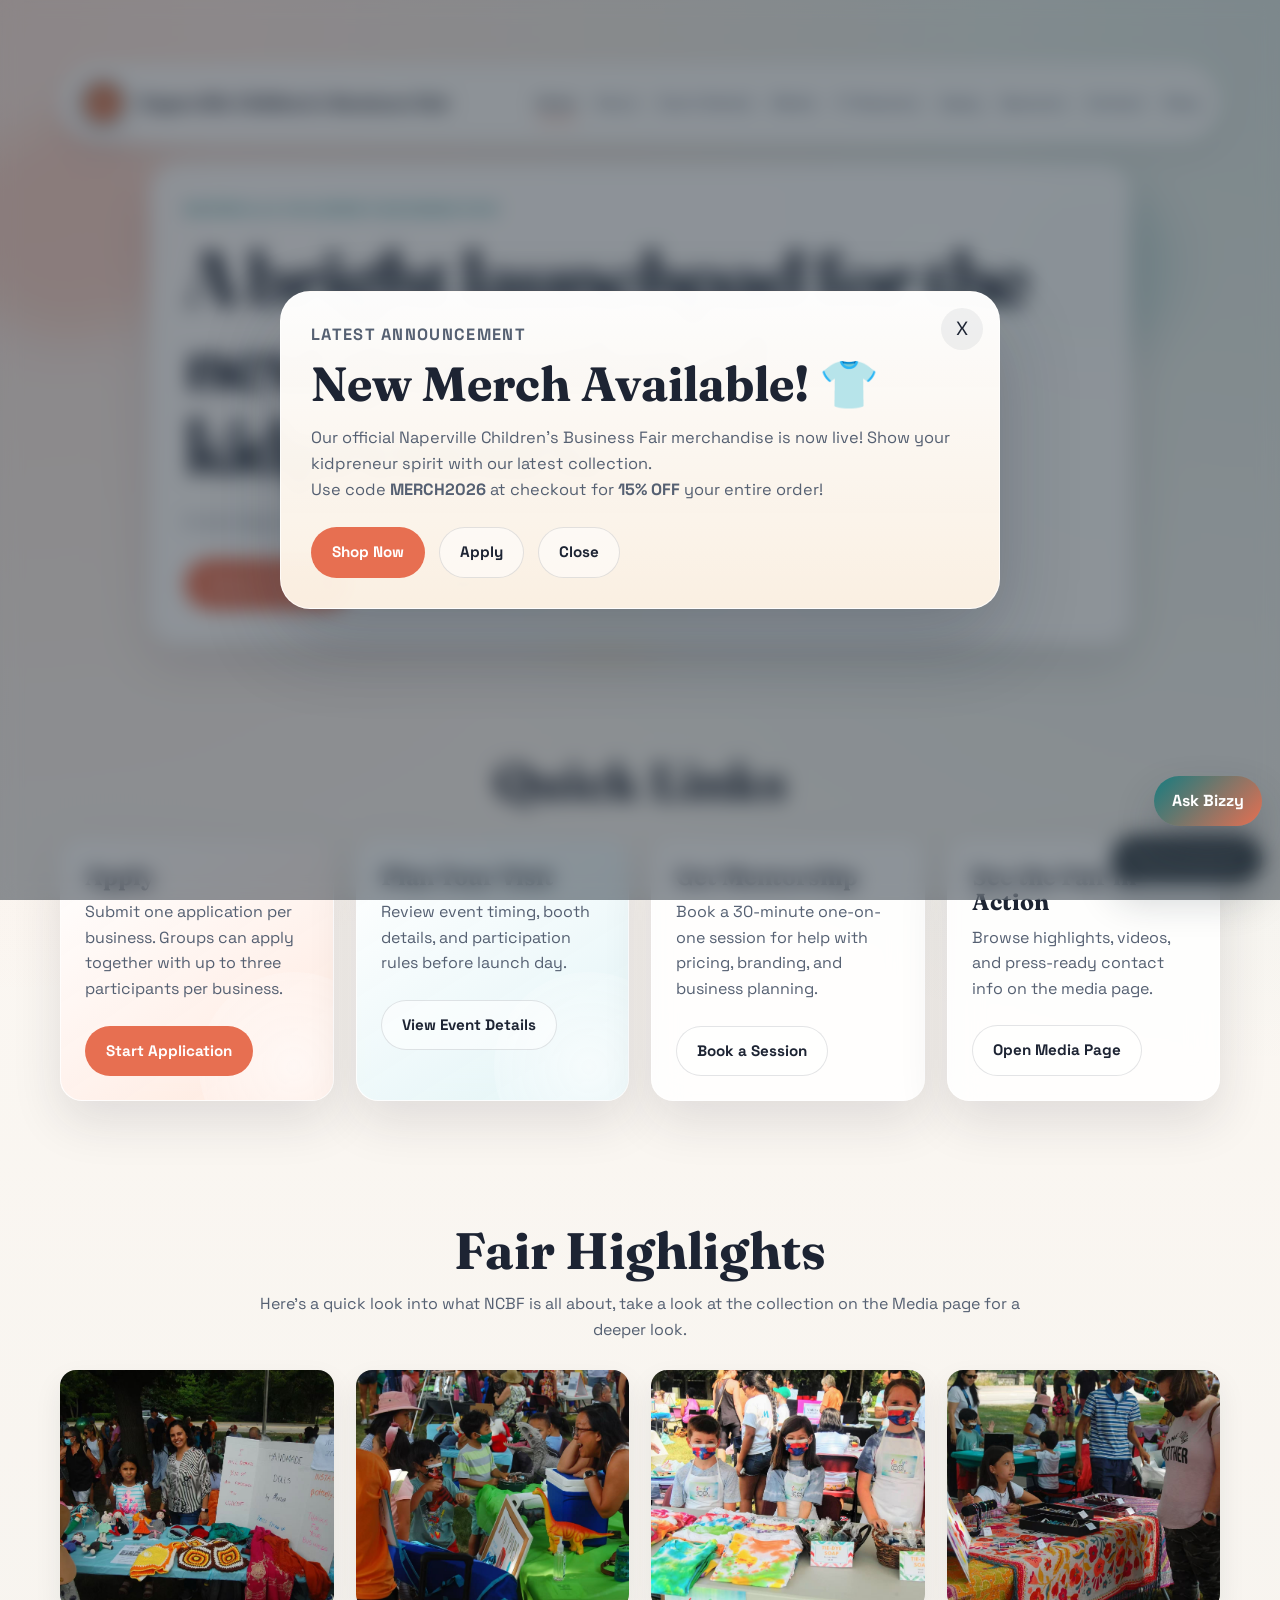
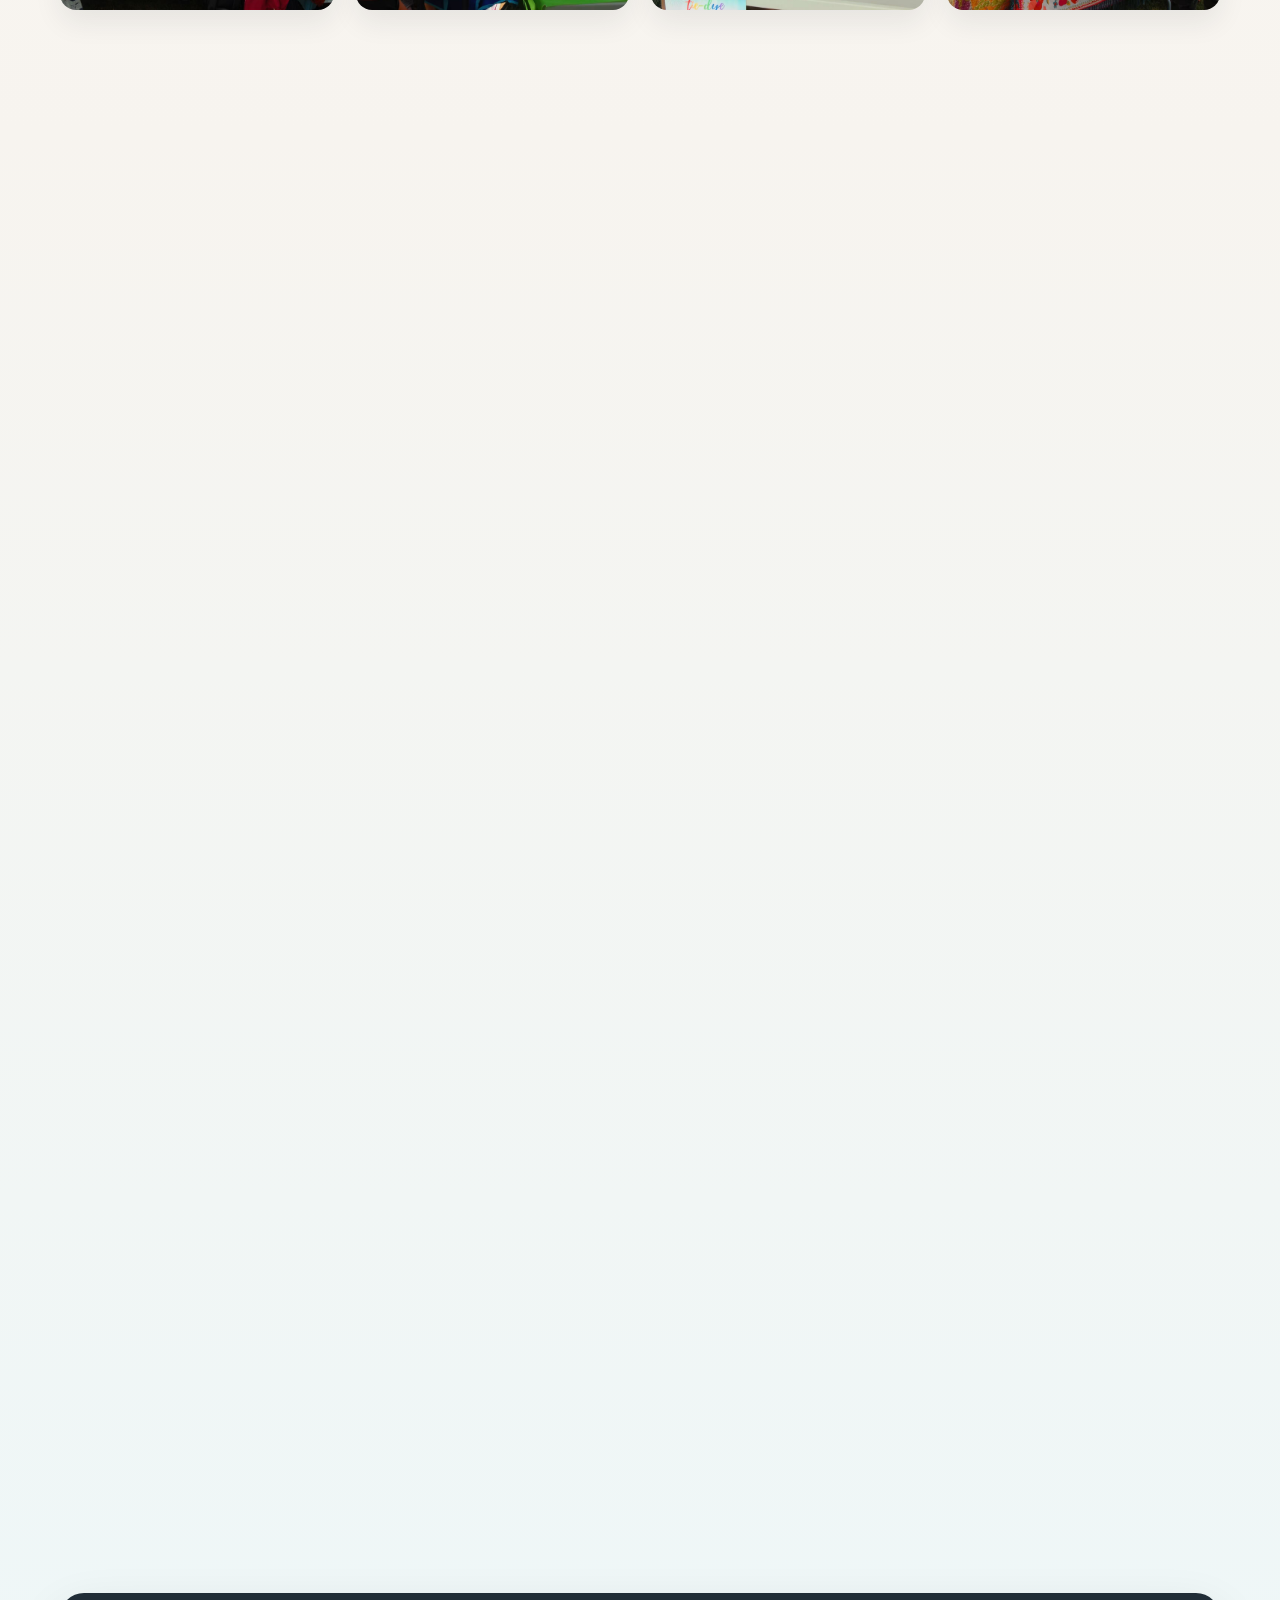
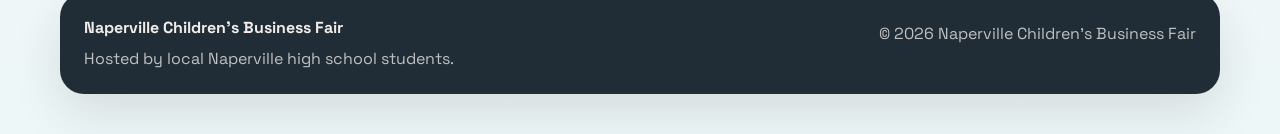
==== index.html @ 0915d7ea "Save uncommitted changes" ====
<!doctype html>
<html lang="en">
  <head>
    <meta charset="utf-8" />
    <meta name="viewport" content="width=device-width, initial-scale=1" />
    <title>Naperville Children's Business Fair</title>
    <meta
      name="description"
      content="Naperville Children's Business Fair helps young entrepreneurs launch original businesses, connect with mentors, and sell to the community."
    />
    <link rel="preconnect" href="https://fonts.googleapis.com" />
    <link rel="preconnect" href="https://fonts.gstatic.com" crossorigin />
    <link
      href="https://fonts.googleapis.com/css2?family=Fraunces:opsz,wght@9..144,600;9..144,700&family=Space+Grotesk:wght@400;500;600;700&display=swap"
      rel="stylesheet"
    />
    <link rel="stylesheet" href="styles.css?v=20260707-3" />
  </head>
  <body>
    <button class="announcement-fab" type="button" data-open-announcement>
      Announcements
    </button>

    <div class="announcement-modal is-hidden" data-announcement-modal>
      <div class="announcement-panel">
        <button class="modal-close" type="button" aria-label="Close announcement" data-close-announcement>
          X
        </button>
        <p class="announcement-kicker">Latest Announcement</p>
        <h2>New Merch Available! 👕</h2>
        <p>
          Our official Naperville Children's Business Fair merchandise is now live! Show your kidpreneur spirit with our latest collection.
        </p>
        <p>
          Use code <strong>MERCH2026</strong> at checkout for <strong>15% OFF</strong> your entire order!
        </p>

        <div class="announcement-actions">
          <a class="btn primary" href="https://shop.napervillecbf.com/collections/all" target="_blank" rel="noopener noreferrer">Shop Now</a>
          <a class="btn ghost" href="applications.html">Apply</a>
          <button class="btn ghost" type="button" data-close-announcement>Close</button>
        </div>
      </div>
    </div>

    <header class="hero" id="top">
      <div class="hero-orb hero-orb--one" aria-hidden="true"></div>
      <div class="hero-orb hero-orb--two" aria-hidden="true"></div>
      <div class="hero-orb hero-orb--three" aria-hidden="true"></div>

      <nav class="nav">
        <a class="logo" href="index.html" aria-label="Go to home page">
          <img src="assets/cbf-logo.png" alt="Naperville Children's Business Fair logo" />
          <span>Naperville Children's Business Fair</span>
        </a>
        <div class="nav-links">
          <a href="index.html" class="active">Home</a>
          <a href="about.html">About</a>
          <a href="event.html">Event Details</a>
          <a href="media.html">Media</a>
          <a href="sessions.html">1:1 Sessions</a>
          <a href="applications.html">Apply</a>
          <a href="sponsors.html">Sponsors</a>
          <a href="contact.html">Contact</a>
          <a href="https://shop.napervillecbf.com/collections/all" target="_blank" rel="noopener noreferrer">Shop</a>
        </div>
      </nav>

      <div class="hero-grid hero-grid--single">
        <div class="hero-copy hero-copy--launch reveal">
          <p class="eyebrow">Naperville Children's Business Fair</p>
          <h1>A bright launchpad for the next generation of kidpreneurs.</h1>
          <p class="lead">
            A one-day market where children ages 5 to 14 build and sell their
            own original businesses.
          </p>
          <div class="cta-row">
            <a class="btn primary" href="applications.html">Apply to the Fair</a>
            <a class="btn ghost" href="#mailing-list">Join the Mailing List</a>
            <a class="btn ghost" href="sessions.html">Book 1:1 Support</a>
          </div>
        </div>

      </div>
    </header>

    <main>
      <section class="section">
        <div class="section-header reveal">
          <h2>Quick Links</h2>
        </div>
        <div class="details-grid">
          <div class="details-card gradient-card gradient-card--warm reveal">
            <h3>Apply</h3>
            <p>
              Submit one application per business. Groups can apply together
              with up to three participants per business.
            </p>
            <div class="cta-row">
              <a class="btn primary" href="applications.html">Start Application</a>
            </div>
          </div>
          <div class="details-card gradient-card gradient-card--cool reveal">
            <h3>Plan Your Visit</h3>
            <p>
              Review event timing, booth details, and participation rules before
              launch day.
            </p>
            <div class="cta-row">
              <a class="btn ghost" href="event.html">View Event Details</a>
            </div>
          </div>
          <div class="details-card reveal">
            <h3>Get Mentorship</h3>
            <p>
              Book a 30-minute one-on-one session for help with pricing,
              branding, and business planning.
            </p>
            <div class="cta-row">
              <a class="btn ghost" href="sessions.html">Book a Session</a>
            </div>
          </div>
          <div class="details-card reveal">
            <h3>See the Fair in Action</h3>
            <p>
              Browse highlights, videos, and press-ready contact info on the
              media page.
            </p>
            <div class="cta-row">
              <a class="btn ghost" href="media.html">Open Media Page</a>
            </div>
          </div>
        </div>
      </section>

      <section class="section photos">
        <div class="section-header reveal">
          <h2>Fair Highlights</h2>
          <p>
            Here's a quick look into what NCBF is all about, take 
            a look at the collection on the Media page for a deeper look.
          </p>
        </div>
        <div class="photo-grid">
          <img
            class="reveal"
            src="assets/cbf old/00debcb83e10bfd27d9169e59e105cc6.JPG"
            alt="Young entrepreneurs presenting their businesses at a previous Naperville fair"
          />
          <img
            class="reveal"
            src="assets/cbf old/592543899123fb5821ab781129827c72.JPG"
            alt="Community partners supporting the Naperville Children's Business Fair"
          />
          <img
            class="reveal"
            src="assets/cbf old/6ced1bd07eebd510e497b42f79b19a4b.JPG"
            alt="Kidpreneurs sharing products with fair visitors"
          />
          <img
            class="reveal"
            src="assets/cbf old/1191600ba48effa74672825a049d6c10.JPG"
            alt="Families and students enjoying the fair together"
          />
        </div>
      </section>

      <section class="section">
        <div class="section-header reveal">
          <h2>2026 Sponsors</h2>
          <p>This year’s fair is supported by incredible local businesses,
            organizations.</p>
        </div>

        <div class="sponsor-logo-wall reveal">
          <p class="sponsor-ribbon-label">Community Sponsors</p>
          <div class="sponsor-marquee">
            <div class="sponsor-marquee-track">
              <div class="sponsor-logo-card"><img src="assets/2026 sponsors/andyscustard.jpeg" alt="Andy's Frozen Custard logo" loading="lazy" /></div>
              <div class="sponsor-logo-card"><img src="assets/2026 sponsors/bestdefenseconcepts.png" alt="Best Defense Concepts logo" loading="lazy" /></div>
              <div class="sponsor-logo-card"><img src="assets/2026 sponsors/conciergelaw.png" alt="Concierge Law logo" loading="lazy" /></div>
              <div class="sponsor-logo-card"><img src="assets/2026 sponsors/gradepower.jpeg" alt="Grade Power logo" loading="lazy" /></div>
              <div class="sponsor-logo-card"><img src="assets/2026 sponsors/kendrascott.png" alt="Kendra Scott logo" loading="lazy" /></div>
              <div class="sponsor-logo-card"><img src="assets/2026 sponsors/ndp.jpeg" alt="Notre Dame Parish logo" loading="lazy" /></div>
              <div class="sponsor-logo-card"><img src="assets/2026 sponsors/raising cane's.png" alt="Raising Cane's logo" loading="lazy" /></div>
              <div class="sponsor-logo-card"><img src="assets/2026 sponsors/andyscustard.jpeg" alt="Andy's Frozen Custard logo" loading="lazy" /></div>
              <div class="sponsor-logo-card"><img src="assets/2026 sponsors/bestdefenseconcepts.png" alt="Best Defense Concepts logo" loading="lazy" /></div>
              <div class="sponsor-logo-card"><img src="assets/2026 sponsors/conciergelaw.png" alt="Concierge Law logo" loading="lazy" /></div>
              <div class="sponsor-logo-card"><img src="assets/2026 sponsors/gradepower.jpeg" alt="Grade Power logo" loading="lazy" /></div>
              <div class="sponsor-logo-card"><img src="assets/2026 sponsors/kendrascott.png" alt="Kendra Scott logo" loading="lazy" /></div>
              <div class="sponsor-logo-card"><img src="assets/2026 sponsors/ndp.jpeg" alt="Notre Dame Parish logo" loading="lazy" /></div>
              <div class="sponsor-logo-card"><img src="assets/2026 sponsors/raising cane's.png" alt="Raising Cane's logo" loading="lazy" /></div>
            </div>
          </div>
        </div>

        <div class="presenting-sponsors reveal">
          <p class="presenting-title">Presenting Sponsors</p>
          <div class="presenting-grid">
            <div class="presenting-card presenting-card--neighbrhub">
              <img class="presenting-logo-neighbrhub" src="assets/2026 sponsors/neighbrhub.png" alt="Neighbrhub logo" loading="lazy" />
            </div>
            <div class="presenting-card presenting-card--north-central">
              <img src="assets/2026 sponsors/North-Central-College-Logo.png" alt="North Central College logo" loading="lazy" />
            </div>
          </div>
        </div>
      </section>

      <section class="section" id="mailing-list">
        <div class="section-header reveal">
          <h2>Join the Mailing List</h2>
          <p>
            Fill out this form to receive updates from our committee about
            applications, fair-day reminders, and important announcements.
          </p>
        </div>
        <div class="contact-grid">
          <div class="contact-card gradient-card gradient-card--cool reveal">
            <h3>Stay in the Loop</h3>
            <p>
              Get application reminders, fair announcements, and major date
              updates by email.
            </p>
            <div class="listmonk-newsletter-form">
              <form
  class="mailing-list-form"
  method="post"
  action="https://admissions-gary-generic-operator.trycloudflare.com/subscription/form"
>
  <input type="hidden" name="l" value="61b3783c-3126-4faa-8a8c-0448ac3b4bc2" />
  <input type="hidden" name="nonce" />
  <input type="hidden" name="redirect" value="https://napervillecbf.com/" />
                <div class="form-group">
                  <label for="home-mailing-email">Email Address</label>
                  <input id="home-mailing-email" type="email" name="email" required placeholder="name@example.com" />
                </div>
                <div class="form-group">
                  <label for="home-mailing-name">Name (Optional)</label>
                  <input id="home-mailing-name" type="text" name="name" placeholder="Your Name" />
                </div>
                <button class="btn primary" type="submit">Subscribe</button>
                <small>
                  After signup, our team will keep you posted with important fair
                  updates and reminders.
                </small>
              </form>
            </div>
          </div>
          <div class="contact-card reveal">
            <h3>Prefer to Email Us Directly?</h3>
            <p>
              You can still contact the team directly if you want to ask a
              question before joining.
            </p>
            <div class="cta-row">
              <a class="btn ghost" href="mailto:napervillebusinessfair@gmail.com">Email the Committee</a>
              <a class="btn ghost" href="contact.html">Open Contact Page</a>
            </div>
          </div>
        </div>
      </section>
    </main>

    <footer class="footer">
      <div>
        <strong>Naperville Children's Business Fair</strong>
        <p>Hosted by local Naperville high school students.</p>
      </div>
      <div>
        <p>© 2026 Naperville Children's Business Fair</p>
      </div>
    </footer>

    <script src="gemini-config.js"></script>
    <script src="site.js"></script>
  </body>
</html>
---- styles.css ----
:root {
  --bg: #f7f4ef;
  --bg-soft: #fffdf9;
  --surface: rgba(255, 255, 255, 0.84);
  --surface-strong: #ffffff;
  --surface-tint: #fff4e6;
  --text: #1d2433;
  --text-soft: #556072;
  --line: rgba(29, 36, 51, 0.1);
  --accent: #e76f51;
  --accent-deep: #d85a3a;
  --accent-soft: #fff0ea;
  --teal: #167c80;
  --sky: #dff2f5;
  --shadow: 0 20px 50px rgba(29, 36, 51, 0.12);
  --shadow-soft: 0 12px 28px rgba(29, 36, 51, 0.08);
  --radius-lg: 28px;
  --radius-md: 22px;
  --radius-sm: 16px;
  --max-width: 1160px;
}

* {
  box-sizing: border-box;
}

html {
  scroll-behavior: smooth;
  scroll-padding-top: 110px;
}

body {
  margin: 0;
  min-width: 320px;
  font-family: "Space Grotesk", sans-serif;
  color: var(--text);
  line-height: 1.6;
  background:
    radial-gradient(circle at top left, rgba(231, 111, 81, 0.16), transparent 28%),
    radial-gradient(circle at top right, rgba(22, 124, 128, 0.14), transparent 30%),
    linear-gradient(180deg, #fffaf5 0%, #f7f4ef 52%, #eef7f8 100%);
  overflow-x: hidden;
}

main {
  padding-top: 18px;
}

img {
  max-width: 100%;
  display: block;
}

a {
  color: inherit;
  text-decoration: none;
}

button,
input,
textarea {
  font: inherit;
}

h1,
h2,
h3 {
  margin: 0;
  font-family: "Fraunces", serif;
  line-height: 1.1;
  color: var(--text);
}

p {
  margin: 0;
}

ul {
  margin: 0;
  padding: 0;
}

.announcement-bar {
  position: sticky;
  top: 0;
  z-index: 60;
  padding: 12px 20px;
  background: rgba(20, 33, 44, 0.92);
  color: #fefaf5;
  border-bottom: 1px solid rgba(255, 255, 255, 0.08);
  backdrop-filter: blur(12px);
}

.announcement-inner {
  max-width: var(--max-width);
  margin: 0 auto;
  display: flex;
  align-items: center;
  gap: 16px;
  flex-wrap: wrap;
}

.announcement-label {
  display: inline-flex;
  align-items: center;
  gap: 8px;
  padding: 7px 12px;
  border-radius: 999px;
  background: rgba(231, 111, 81, 0.18);
  color: #ffd7cb;
  font-size: 0.78rem;
  font-weight: 700;
  letter-spacing: 0.08em;
  text-transform: uppercase;
}

.announcement-dropdown {
  flex: 1 1 500px;
  position: static;
  opacity: 1;
  visibility: visible;
  transform: none;
  max-height: none;
  overflow: visible;
  padding: 0;
  background: transparent;
  border: 0;
  box-shadow: none;
}

.announcement-dropdown ul,
.announcement-inner ul {
  display: flex;
  gap: 14px;
  flex-wrap: wrap;
  list-style: none;
}

.announcement-dropdown li,
.announcement-inner li {
  padding: 0;
  border: 0;
  display: inline-flex;
  align-items: center;
  gap: 8px;
  color: rgba(255, 250, 245, 0.92);
  font-size: 0.95rem;
}

.announcement-dropdown li::before,
.announcement-inner li::before {
  content: "";
  width: 7px;
  height: 7px;
  border-radius: 50%;
  background: #ffd166;
  flex: 0 0 auto;
}

.announcement-modal {
  position: fixed;
  inset: 0;
  z-index: 120;
  display: flex;
  align-items: center;
  justify-content: center;
  padding: 24px;
  background: rgba(20, 33, 44, 0.48);
  backdrop-filter: blur(10px);
}

.announcement-modal.is-hidden {
  display: none;
}

.announcement-panel {
  width: min(720px, 100%);
  position: relative;
  padding: 30px;
  border-radius: 30px;
  background: linear-gradient(180deg, rgba(255, 255, 255, 0.98), rgba(255, 244, 230, 0.96));
  box-shadow: 0 30px 80px rgba(20, 33, 44, 0.24);
  border: 1px solid rgba(255, 255, 255, 0.7);
}

.announcement-fab {
  position: fixed;
  bottom: 18px;
  right: 18px;
  z-index: 110;
  min-height: 46px;
  padding: 11px 16px;
  border: 0;
  border-radius: 999px;
  background: rgba(20, 33, 44, 0.88);
  color: #fffaf5;
  box-shadow: 0 18px 38px rgba(20, 33, 44, 0.2);
  cursor: pointer;
  font-size: 0.92rem;
  font-weight: 700;
}

.bizzy-widget {
  position: fixed;
  right: 18px;
  bottom: 18px;
  z-index: 135;
  pointer-events: none;
}

body.has-announcement-fab .bizzy-widget {
  bottom: 74px;
}

.bizzy-widget > * {
  pointer-events: auto;
}

.bizzy-toggle {
  min-height: 48px;
  padding: 12px 18px;
  border: 0;
  border-radius: 999px;
  background: linear-gradient(135deg, #167c80, #e76f51);
  color: #fff;
  box-shadow: 0 20px 40px rgba(29, 36, 51, 0.24);
  cursor: pointer;
  font-weight: 700;
}

.bizzy-panel {
  position: absolute;
  right: 0;
  bottom: 62px;
  width: min(390px, calc(100vw - 24px));
  max-height: min(74vh, 620px);
  display: none;
  grid-template-rows: auto 1fr auto auto;
  border-radius: 20px;
  overflow: hidden;
  background: rgba(255, 255, 255, 0.98);
  border: 1px solid rgba(29, 36, 51, 0.12);
  box-shadow: 0 28px 64px rgba(29, 36, 51, 0.24);
}

.bizzy-panel.is-open {
  display: grid;
}

.bizzy-header {
  padding: 14px 16px;
  display: flex;
  align-items: flex-start;
  justify-content: space-between;
  gap: 10px;
  background: linear-gradient(135deg, rgba(22, 124, 128, 0.12), rgba(231, 111, 81, 0.12));
  border-bottom: 1px solid rgba(29, 36, 51, 0.08);
}

.bizzy-header strong {
  display: block;
  font-size: 1.05rem;
}

.bizzy-header p {
  margin-top: 2px;
  color: var(--text-soft);
  font-size: 0.82rem;
}

.bizzy-close {
  border: 0;
  background: rgba(29, 36, 51, 0.08);
  color: var(--text);
  padding: 7px 10px;
  border-radius: 10px;
  cursor: pointer;
  font-size: 0.84rem;
  font-weight: 600;
}

.bizzy-messages {
  padding: 12px;
  overflow-y: auto;
  display: grid;
  gap: 10px;
  background: linear-gradient(180deg, rgba(255, 255, 255, 0.95), rgba(248, 250, 252, 0.98));
}

.bizzy-message {
  max-width: 86%;
  padding: 10px 12px;
  border-radius: 14px;
  font-size: 0.92rem;
  line-height: 1.45;
  white-space: pre-wrap;
}

.bizzy-message.is-bot {
  justify-self: start;
  background: #fff;
  border: 1px solid rgba(29, 36, 51, 0.1);
  color: var(--text);
}

.bizzy-message.is-user {
  justify-self: end;
  background: linear-gradient(135deg, #167c80, #14676b);
  color: #fff;
}

.bizzy-form {
  display: grid;
  grid-template-columns: 1fr auto;
  gap: 8px;
  padding: 10px 12px 0;
  border-top: 1px solid rgba(29, 36, 51, 0.08);
  background: #fff;
}

.bizzy-form input {
  width: 100%;
  border: 1px solid rgba(29, 36, 51, 0.14);
  border-radius: 12px;
  padding: 10px 12px;
}

.bizzy-hint {
  margin: 0;
  padding: 8px 12px 12px;
  font-size: 0.78rem;
  color: var(--text-soft);
  background: #fff;
}

.bizzy-hint code {
  background: rgba(29, 36, 51, 0.08);
  border-radius: 6px;
  padding: 2px 6px;
}

.announcement-kicker {
  margin-bottom: 10px;
  color: var(--accent);
  font-size: 0.82rem;
  font-weight: 700;
  letter-spacing: 0.08em;
  text-transform: uppercase;
}

.announcement-panel h2 {
  margin-bottom: 14px;
  font-size: clamp(2rem, 4vw, 3rem);
}

.announcement-panel p {
  color: var(--text-soft);
  font-size: 1.02rem;
}

.announcement-panel ul {
  margin: 20px 0 24px;
  display: grid;
  gap: 10px;
  list-style: none;
}

.announcement-panel li {
  padding: 14px 16px;
  border-radius: 16px;
  background: rgba(255, 255, 255, 0.72);
  border: 1px solid rgba(29, 36, 51, 0.08);
}

.announcement-actions {
  display: flex;
  gap: 14px;
  flex-wrap: wrap;
}

.modal-close {
  position: absolute;
  top: 16px;
  right: 16px;
  width: 42px;
  height: 42px;
  border: 0;
  border-radius: 50%;
  background: rgba(29, 36, 51, 0.06);
  color: var(--text);
  font-size: 1.2rem;
  cursor: pointer;
}

.nav {
  position: sticky;
  top: 64px;
  z-index: 50;
  max-width: var(--max-width);
  margin: 22px auto 0;
  padding: 14px 18px;
  display: flex;
  align-items: center;
  justify-content: space-between;
  gap: 20px;
  border-radius: 999px;
  background: rgba(255, 255, 255, 0.78);
  border: 1px solid rgba(255, 255, 255, 0.9);
  box-shadow: var(--shadow-soft);
  backdrop-filter: blur(16px);
}

.logo {
  display: flex;
  align-items: center;
  gap: 12px;
  min-width: 0;
  font-family: "Fraunces", serif;
  font-size: clamp(1rem, 1.4vw, 1.22rem);
  font-weight: 700;
}

.logo img {
  width: 48px;
  height: 48px;
  object-fit: contain;
  border-radius: 50%;
  background: #fff;
  box-shadow: 0 10px 24px rgba(29, 36, 51, 0.12);
}

.nav-links {
  display: flex;
  align-items: center;
  gap: 18px;
  flex-wrap: wrap;
  justify-content: flex-end;
  font-size: 0.95rem;
  color: var(--text-soft);
}

.nav-links a {
  position: relative;
  font-weight: 500;
}

.nav-links a::after {
  content: "";
  position: absolute;
  left: 0;
  bottom: -6px;
  width: 100%;
  height: 2px;
  border-radius: 999px;
  background: var(--accent);
  transform: scaleX(0);
  transform-origin: right;
  transition: transform 0.24s ease;
}

.nav-links a:hover,
.nav-links a.active {
  color: var(--text);
}

.nav-links a:hover::after,
.nav-links a.active::after {
  transform: scaleX(1);
  transform-origin: left;
}

.nav-toggle {
  display: none;
  border: 1px solid rgba(29, 36, 51, 0.14);
  background: rgba(255, 255, 255, 0.92);
  color: var(--text);
  border-radius: 999px;
  padding: 8px 14px;
  font-size: 0.9rem;
  font-weight: 700;
  cursor: pointer;
}

.nav-backdrop {
  position: fixed;
  inset: 0;
  z-index: 80;
  border: 0;
  padding: 0;
  opacity: 0;
  pointer-events: none;
  background: rgba(20, 33, 44, 0.5);
  backdrop-filter: blur(2px);
  transition: opacity 0.24s ease;
}

.nav-backdrop.is-visible {
  opacity: 1;
  pointer-events: auto;
}

.hero {
  position: relative;
  padding: 36px 20px 48px;
}

.hero-grid {
  max-width: var(--max-width);
  margin: 28px auto 0;
  display: grid;
  grid-template-columns: minmax(0, 1.2fr) minmax(300px, 0.8fr);
  gap: 28px;
  align-items: stretch;
  position: relative;
  z-index: 2;
}

.hero-grid--single {
  max-width: min(980px, var(--max-width));
  grid-template-columns: 1fr;
}

.hero-copy,
.hero-card {
  padding: 34px;
  border-radius: var(--radius-lg);
  background: var(--surface);
  border: 1px solid rgba(255, 255, 255, 0.8);
  box-shadow: var(--shadow);
  backdrop-filter: blur(18px);
}

.hero-copy--launch.reveal--visible {
  animation: heroLaunch 1.05s cubic-bezier(0.18, 0.9, 0.22, 1) both;
}

.eyebrow {
  margin-bottom: 16px;
  color: var(--teal);
  font-size: 0.84rem;
  font-weight: 700;
  letter-spacing: 0.14em;
  text-transform: uppercase;
}

.hero h1 {
  font-size: clamp(2.8rem, 6vw, 5.1rem);
  letter-spacing: -0.03em;
}

.lead {
  margin-top: 18px;
  color: var(--text-soft);
  font-size: 1.06rem;
}

.cta-row,
.hero-buttons,
.announcement-actions {
  margin-top: 24px;
  display: flex;
  gap: 14px;
  flex-wrap: wrap;
}

.hero-card h2 {
  font-size: clamp(1.5rem, 2vw, 2rem);
}

.hero-card__content {
  display: flex;
  flex-direction: column;
  justify-content: center;
}

.hero-card--stacked {
  display: grid;
  gap: 18px;
}

.hero-card__image {
  min-height: 0;
  display: flex;
  align-items: center;
  justify-content: center;
  padding: 16px;
  overflow: hidden;
  border-radius: 22px;
  aspect-ratio: 16 / 10;
  background: rgba(255, 255, 255, 0.92);
}

.hero-card__image--wide {
  aspect-ratio: auto;
  min-height: 220px;
}

.hero-card__image img {
  width: 100%;
  height: 100%;
  min-height: 100%;
  object-fit: cover;
}

.hero-card__image .hero-home-image {
  width: min(93%, 460px);
  height: auto;
  min-height: auto;
  max-height: 390px;
  margin: 0 auto;
  border-radius: 18px;
  object-fit: contain;
  object-position: center center;
}

.hero-card ul,
.details-card ul,
.booking-card ul,
.session-list {
  margin-top: 18px;
  list-style: none;
  display: grid;
  gap: 10px;
}

.hero-card li,
.booking-card li,
.session-list li {
  display: flex;
  gap: 10px;
  align-items: flex-start;
  color: var(--text-soft);
}

.hero-card li::before,
.booking-card li::before,
.session-list li::before {
  content: "";
  width: 8px;
  height: 8px;
  margin-top: 9px;
  border-radius: 50%;
  background: var(--accent);
  flex: 0 0 auto;
}

.why-sponsor-list {
  margin-top: 16px;
  display: grid;
  gap: 12px;
}

.why-sponsor-list li {
  color: var(--text-soft);
}

.hero-note,
.booking-note,
.workshop-note {
  margin-top: 18px;
  padding: 14px 16px;
  border-radius: 16px;
  background: var(--sky);
  color: #174a4f;
}

.workshop-note {
  max-width: 470px;
  margin-left: auto;
  margin-right: auto;
  padding: 10px 14px;
  text-align: center;
  font-size: 0.92rem;
}

.btn {
  display: inline-flex;
  align-items: center;
  justify-content: center;
  min-height: 48px;
  padding: 12px 20px;
  border: 1px solid transparent;
  border-radius: 999px;
  cursor: pointer;
  font-size: 0.95rem;
  font-weight: 700;
  transition: transform 0.2s ease, box-shadow 0.2s ease, background 0.2s ease, color 0.2s ease;
}

.btn:hover {
  transform: translateY(-1px);
  box-shadow: 0 14px 24px rgba(29, 36, 51, 0.12);
}

.btn.primary,
.btn-primary {
  background: var(--accent);
  color: #fff;
}

.btn.primary:hover,
.btn-primary:hover {
  background: var(--accent-deep);
}

.btn.ghost,
.btn-secondary {
  background: rgba(255, 255, 255, 0.55);
  color: var(--text);
  border-color: rgba(29, 36, 51, 0.12);
}

.btn.light {
  background: #fff;
  color: var(--text);
}

.hero-orb {
  position: absolute;
  border-radius: 50%;
  filter: blur(24px);
  opacity: 0.55;
  pointer-events: none;
  animation: float 11s ease-in-out infinite;
}

.hero-orb--one {
  top: 120px;
  left: -40px;
  width: 220px;
  height: 220px;
  background: rgba(231, 111, 81, 0.34);
}

.hero-orb--two {
  top: 180px;
  right: 8%;
  width: 180px;
  height: 180px;
  background: rgba(22, 124, 128, 0.24);
  animation-delay: -4s;
}

.hero-orb--three {
  bottom: 40px;
  left: 42%;
  width: 140px;
  height: 140px;
  background: rgba(255, 209, 102, 0.34);
  animation-delay: -7s;
}

.section {
  padding: 44px 20px 78px;
}

.section-header {
  max-width: 760px;
  margin: 0 auto 28px;
  text-align: center;
}

.section-header h2 {
  font-size: clamp(2rem, 4vw, 3.2rem);
}

.section-header p {
  margin-top: 12px;
  color: var(--text-soft);
  font-size: 1rem;
}

.brag-grid {
  max-width: var(--max-width);
  margin: 0 auto;
  display: grid;
  grid-template-columns: repeat(auto-fit, minmax(280px, 1fr));
  gap: 22px;
}

.brag-card {
  position: relative;
  overflow: hidden;
  padding: 24px;
  border-radius: var(--radius-md);
  background: linear-gradient(145deg, rgba(255, 255, 255, 0.92), rgba(255, 240, 234, 0.9));
  border: 1px solid rgba(255, 255, 255, 0.84);
  box-shadow: var(--shadow);
}

.brag-card::before {
  content: "";
  position: absolute;
  inset: -35% auto auto -28%;
  width: 58%;
  aspect-ratio: 1;
  border-radius: 50%;
  background: radial-gradient(circle, rgba(22, 124, 128, 0.18), transparent 66%);
  pointer-events: none;
  animation: bragSweep 9s ease-in-out infinite;
}

.brag-card h3 {
  position: relative;
  margin-bottom: 16px;
  font-size: 1.6rem;
}

.stat-grid {
  position: relative;
  display: grid;
  grid-template-columns: repeat(2, minmax(0, 1fr));
  gap: 12px;
}

.stat-item {
  padding: 14px 12px;
  border-radius: 14px;
  background: rgba(255, 255, 255, 0.85);
  border: 1px solid rgba(29, 36, 51, 0.08);
  box-shadow: 0 10px 22px rgba(29, 36, 51, 0.08);
  transition: transform 0.22s ease, box-shadow 0.22s ease;
}

.stat-item:hover {
  transform: translateY(-2px);
  box-shadow: 0 16px 24px rgba(29, 36, 51, 0.13);
}

.stat-number {
  display: block;
  font-family: "Fraunces", serif;
  font-size: clamp(1.6rem, 3vw, 2.15rem);
  line-height: 1;
  color: var(--accent-deep);
}

.stat-label {
  display: block;
  margin-top: 6px;
  color: var(--text-soft);
  font-size: 0.88rem;
  font-weight: 600;
  line-height: 1.35;
}

.about-grid,
.details-grid,
.workshop-grid,
.social-grid,
.contact-grid,
.committee-grid,
.booking-grid,
.video-grid,
.photos-grid,
.photo-grid,
.sponsors-grid,
.info-grid {
  max-width: var(--max-width);
  margin: 0 auto;
  display: grid;
  gap: 22px;
}

.about-grid,
.details-grid,
.workshop-grid,
.social-grid,
.contact-grid,
.video-grid,
.photos-grid,
.photo-grid,
.sponsors-grid,
.info-grid {
  grid-template-columns: repeat(auto-fit, minmax(240px, 1fr));
}

.committee-grid,
.booking-grid {
  grid-template-columns: repeat(auto-fit, minmax(280px, 1fr));
}

.about-card,
.details-card,
.workshop-card,
.social-card,
.contact-card,
.committee-card,
.committee-about,
.announcement-card,
.booking-card,
.video-card,
.photo-card,
.session-card,
.sponsor-card,
.info-card,
.committee-member,
.form-container,
.contact-form,
.media-card,
.gallery-card {
  padding: 24px;
  border-radius: var(--radius-md);
  background: var(--surface);
  border: 1px solid rgba(255, 255, 255, 0.82);
  box-shadow: var(--shadow);
  backdrop-filter: blur(16px);
}

.about-card h3,
.details-card h3,
.workshop-card h3,
.social-card h3,
.contact-card h3,
.committee-card h3,
.committee-about h3,
.announcement-card h3,
.booking-card h3,
.video-card h3,
.photo-card h3,
.session-card h3,
.sponsor-card h3,
.info-card h3,
.committee-member h3,
.media-card h3,
.gallery-card h3 {
  margin-bottom: 10px;
  font-size: 1.45rem;
}

.about-card p,
.details-card p,
.workshop-card p,
.social-card p,
.contact-card p,
.committee-card p,
.committee-about p,
.announcement-card p,
.booking-card p,
.video-card p,
.photo-card p,
.session-card p,
.sponsor-card p,
.info-card p,
.committee-member p,
.media-card p,
.gallery-card p {
  color: var(--text-soft);
}

.gradient-card {
  --gradient-card-bg: linear-gradient(
    145deg,
    rgba(255, 255, 255, 0.95),
    rgba(255, 241, 235, 0.9),
    rgba(255, 252, 245, 0.92)
  );
  position: relative;
  isolation: isolate;
  overflow: hidden;
  background: var(--gradient-card-bg);
  background-size: 210% 210%;
  border-color: rgba(255, 255, 255, 0.88);
  animation: gradientFlow 14s ease-in-out infinite;
}

.gradient-card::after {
  content: "";
  position: absolute;
  right: -56px;
  bottom: -62px;
  width: 190px;
  height: 190px;
  border-radius: 50%;
  background: radial-gradient(circle, rgba(255, 255, 255, 0.62), rgba(255, 255, 255, 0));
  pointer-events: none;
  z-index: 0;
  animation: float 10s ease-in-out infinite;
}

.gradient-card > * {
  position: relative;
  z-index: 1;
}

.gradient-card--warm {
  --gradient-card-bg: linear-gradient(
    146deg,
    rgba(255, 255, 255, 0.96),
    rgba(255, 230, 219, 0.92),
    rgba(255, 245, 236, 0.9)
  );
}

.gradient-card--cool {
  --gradient-card-bg: linear-gradient(
    148deg,
    rgba(255, 255, 255, 0.96),
    rgba(223, 243, 246, 0.92),
    rgba(237, 249, 252, 0.9)
  );
}

.gradient-card--sun {
  --gradient-card-bg: linear-gradient(
    150deg,
    rgba(255, 255, 255, 0.96),
    rgba(255, 243, 214, 0.92),
    rgba(255, 250, 235, 0.9)
  );
}

.committee-copy {
  display: grid;
  gap: 22px;
}

.committee-photos {
  display: grid;
  gap: 18px;
  grid-template-columns: repeat(2, minmax(0, 1fr));
}

.committee-photos img {
  width: 100%;
  height: 220px;
  object-fit: cover;
  border-radius: var(--radius-sm);
  box-shadow: var(--shadow-soft);
}

.committee-profiles {
  max-width: var(--max-width);
  margin: 28px auto 0;
}

.committee-profiles-intro {
  margin: 0 auto 18px;
  max-width: 760px;
  text-align: center;
  color: var(--text-soft);
}

.committee-profiles-grid {
  display: grid;
  grid-template-columns: repeat(auto-fit, minmax(220px, 1fr));
  gap: 18px;
}

.committee-member {
  display: flex;
  flex-direction: column;
  gap: 8px;
}

.committee-member h3 {
  margin-top: 12px;
}

.committee-member-photo-slot {
  display: flex;
  align-items: center;
  justify-content: center;
  min-height: 210px;
  border-radius: var(--radius-sm);
  border: 0;
  background: rgba(255, 255, 255, 0.58);
  color: #4f5b6d;
  font-size: 0.92rem;
  text-align: center;
  padding: 14px;
  overflow: hidden;
}

.committee-member-photo-slot img {
  width: 100%;
  height: 100%;
  min-height: 210px;
  object-fit: cover;
  border-radius: inherit;
}

.committee-member-photo-slot--compact {
  min-height: 175px;
}

.committee-member-photo--contain {
  min-height: 0;
  max-height: 170px;
  width: auto;
  max-width: 100%;
  object-fit: contain;
}

.advisor-panel {
  margin-top: 24px;
  padding: 20px;
  border-radius: var(--radius-md);
  background: rgba(255, 255, 255, 0.5);
  border: 1px solid rgba(29, 36, 51, 0.1);
  box-shadow: var(--shadow-soft);
}

.advisor-kicker {
  margin: 0 0 12px;
  text-align: center;
  color: var(--teal);
  font-size: 0.82rem;
  font-weight: 700;
  letter-spacing: 0.1em;
  text-transform: uppercase;
}

.advisor-grid {
  display: grid;
  grid-template-columns: repeat(auto-fit, minmax(220px, 1fr));
  gap: 18px;
}

.advisor-card {
  position: relative;
  background: linear-gradient(
    135deg,
    rgba(255, 255, 255, 0.96),
    rgba(231, 243, 252, 0.93),
    rgba(255, 243, 229, 0.91),
    rgba(232, 247, 243, 0.92)
  );
  background-size: 220% 220%;
  animation: gradientFlow 11s ease-in-out infinite;
  border: 1px solid rgba(140, 197, 255, 0.55);
  box-shadow: 0 16px 34px rgba(74, 111, 177, 0.18);
}

.advisor-card .committee-member-photo-slot {
  border-color: rgba(68, 126, 194, 0.34);
  background: rgba(255, 255, 255, 0.75);
}

.photo-slot,
.embed-placeholder,
.floated-img-left,
.floated-img-right {
  display: flex;
  align-items: center;
  justify-content: center;
  min-height: 190px;
  padding: 18px;
  border-radius: var(--radius-sm);
  background: linear-gradient(135deg, rgba(231, 111, 81, 0.08), rgba(22, 124, 128, 0.12));
  border: 1.5px dashed rgba(29, 36, 51, 0.16);
  color: var(--text-soft);
  text-align: center;
}

.photo-grid img,
.photos-grid img {
  width: 100%;
  height: 240px;
  object-fit: cover;
  border-radius: var(--radius-sm);
  box-shadow: var(--shadow-soft);
}

.photo-card p {
  margin-top: 12px;
}

.video-frame,
.calendly-wrap,
.form-container {
  max-width: var(--max-width);
  margin: 0 auto;
  overflow: hidden;
}

.video-frame,
.calendly-wrap {
  border-radius: var(--radius-lg);
  box-shadow: var(--shadow);
  background: rgba(16, 25, 34, 0.92);
  border: 1px solid rgba(255, 255, 255, 0.08);
}

.video-frame iframe,
.calendly-wrap iframe,
.form-container iframe {
  width: 100%;
  height: 100%;
  display: block;
  border: 0;
}

.form-container iframe {
  min-height: 1850px;
}

.social-embed {
  margin-top: 18px;
  min-height: 360px;
  overflow: hidden;
  border-radius: var(--radius-sm);
  border: 1px solid rgba(29, 36, 51, 0.08);
  background: rgba(255, 255, 255, 0.75);
}

.social-embed iframe {
  width: 100%;
  height: 100%;
  min-height: 360px;
  border: 0;
}

.video-frame {
  aspect-ratio: 16 / 9;
}

.calendly-wrap iframe {
  min-height: 760px;
  background: #fff;
}

.session-price {
  margin-top: 18px;
  color: var(--teal);
  font-weight: 700;
}

.event-flyer-link {
  justify-content: center;
}

.mailing-list-form {
  display: grid;
  gap: 14px;
  margin-top: 18px;
}

.form-group {
  display: grid;
  gap: 7px;
}

.form-group label {
  color: var(--text);
  font-size: 0.9rem;
  font-weight: 700;
}

.mailing-list-form input,
.mailing-list-form textarea {
  width: 100%;
  padding: 14px 16px;
  border-radius: 14px;
  border: 1px solid rgba(29, 36, 51, 0.14);
  background: rgba(255, 255, 255, 0.9);
  color: var(--text);
}

.mailing-list-form small,
.form-helper {
  color: var(--text-soft);
  font-size: 0.9rem;
}

.form-status {
  display: none;
  margin: 8px 0 0;
  font-size: 0.92rem;
  color: var(--teal);
}

.form-status.is-visible {
  display: block;
}

.form-status.error {
  color: #b54646;
}

.media-layout {
  max-width: var(--max-width);
  margin: 0 auto;
}

.media-stack {
  display: grid;
  gap: 22px;
}

.media-viewer {
  margin-top: 18px;
}

.media-viewer-toolbar {
  display: flex;
  align-items: center;
  justify-content: space-between;
  gap: 16px;
  flex-wrap: wrap;
  margin-bottom: 16px;
}

.media-viewer-filters {
  display: flex;
  gap: 10px;
  flex-wrap: wrap;
}

.media-viewer-filter {
  border: 1px solid rgba(29, 36, 51, 0.1);
  border-radius: 999px;
  padding: 9px 14px;
  background: rgba(255, 255, 255, 0.72);
  color: var(--text);
  font: inherit;
  font-weight: 700;
  cursor: pointer;
  transition: transform 0.2s ease, background 0.2s ease, color 0.2s ease;
}

.media-viewer-filter:hover,
.media-viewer-filter.is-active {
  transform: translateY(-1px);
  background: var(--teal);
  color: #fff;
}

.media-viewer-count {
  margin: 0;
  color: var(--text-soft);
  font-size: 0.92rem;
}

.media-viewer-grid {
  display: grid;
  grid-template-columns: repeat(auto-fill, minmax(150px, 1fr));
  gap: 12px;
  max-height: 720px;
  overflow: auto;
  padding: 4px 4px 10px;
}

.media-viewer-tile {
  position: relative;
  aspect-ratio: 4 / 3;
  overflow: hidden;
  border: 0;
  border-radius: 16px;
  background: rgba(16, 25, 34, 0.14);
  box-shadow: var(--shadow-soft);
  cursor: pointer;
  padding: 0;
  transition: transform 0.22s ease, box-shadow 0.22s ease;
}

.media-viewer-tile:hover {
  transform: translateY(-3px) scale(1.01);
  box-shadow: 0 18px 34px rgba(29, 36, 51, 0.18);
}

.media-viewer-tile img,
.media-viewer-tile video {
  width: 100%;
  height: 100%;
  display: block;
  object-fit: cover;
}

.media-viewer-badge {
  position: absolute;
  left: 10px;
  bottom: 10px;
  padding: 5px 9px;
  border-radius: 999px;
  background: rgba(16, 25, 34, 0.72);
  color: #fff;
  font-size: 0.76rem;
  font-weight: 700;
  backdrop-filter: blur(8px);
}

body.media-viewer-open {
  overflow: hidden;
}

.media-lightbox {
  position: fixed;
  inset: 0;
  z-index: 350;
  display: flex;
  align-items: center;
  justify-content: center;
  padding: 24px;
  background: rgba(16, 25, 34, 0.82);
  backdrop-filter: blur(12px);
}

.media-lightbox.is-hidden {
  display: none;
}

.media-lightbox__panel {
  position: relative;
  width: min(1120px, 96vw);
  height: min(820px, 88vh);
  display: grid;
  grid-template-rows: minmax(0, 1fr) auto;
  gap: 12px;
}

.media-lightbox__stage {
  display: flex;
  align-items: center;
  justify-content: center;
  min-height: 0;
  overflow: hidden;
  border-radius: var(--radius-md);
  background: rgba(5, 11, 17, 0.95);
  border: 1px solid rgba(255, 255, 255, 0.12);
  box-shadow: var(--shadow);
}

.media-lightbox__stage img,
.media-lightbox__stage video {
  max-width: 100%;
  max-height: 100%;
  width: auto;
  height: auto;
  object-fit: contain;
}

.media-lightbox__caption {
  margin: 0;
  text-align: center;
  color: rgba(255, 255, 255, 0.86);
  font-weight: 700;
}

.media-lightbox__close,
.media-lightbox__nav {
  position: absolute;
  border: 1px solid rgba(255, 255, 255, 0.24);
  background: rgba(255, 255, 255, 0.88);
  color: var(--text);
  font: inherit;
  font-weight: 800;
  box-shadow: var(--shadow-soft);
  cursor: pointer;
}

.media-lightbox__close {
  top: -12px;
  right: -12px;
  width: 42px;
  height: 42px;
  border-radius: 999px;
}

.media-lightbox__nav {
  top: 50%;
  width: 44px;
  height: 58px;
  border-radius: 999px;
  transform: translateY(-50%);
}

.media-lightbox__nav--prev {
  left: -14px;
}

.media-lightbox__nav--next {
  right: -14px;
}

.flyer-lightbox__panel {
  width: min(760px, 96vw);
}

.flyer-lightbox__stage {
  background: rgba(255, 255, 255, 0.96);
}

.tier-list {
  margin-top: 14px;
  display: grid;
  gap: 9px;
  list-style: none;
}

.tier-list li {
  display: flex;
  gap: 9px;
  color: var(--text-soft);
  align-items: flex-start;
}

.tier-list li::before {
  content: "";
  width: 7px;
  height: 7px;
  margin-top: 9px;
  border-radius: 50%;
  background: var(--accent);
  flex: 0 0 auto;
}

.sponsor-logo-wall {
  max-width: var(--max-width);
  margin: 0 auto;
  display: grid;
  gap: 14px;
}

.sponsor-ribbon-label {
  margin: 0;
  color: var(--teal);
  font-size: 0.82rem;
  font-weight: 700;
  letter-spacing: 0.08em;
  text-transform: uppercase;
}

.sponsor-marquee {
  overflow: hidden;
  border-radius: 16px;
  border: 1px solid rgba(29, 36, 51, 0.1);
  background: rgba(255, 255, 255, 0.75);
}

.sponsor-marquee-track {
  display: flex;
  width: max-content;
  gap: 14px;
  padding: 12px;
  animation: sponsorLoop 30s linear infinite;
}

.sponsor-marquee--reverse .sponsor-marquee-track {
  animation-direction: reverse;
  animation-duration: 36s;
}

.sponsor-logo-card {
  min-width: 210px;
  min-height: 110px;
  display: flex;
  align-items: center;
  justify-content: center;
  padding: 12px;
  border-radius: var(--radius-sm);
  border: 1px solid rgba(29, 36, 51, 0.1);
  background: rgba(255, 255, 255, 0.95);
  box-shadow: 0 10px 24px rgba(29, 36, 51, 0.08);
}

.sponsor-logo-card img {
  width: auto;
  max-width: 100%;
  height: auto;
  max-height: 78px;
  object-fit: contain;
}

.footer {
  max-width: var(--max-width);
  margin: 28px auto 40px;
  padding: 22px 24px;
  display: flex;
  justify-content: space-between;
  gap: 16px;
  flex-wrap: wrap;
  border-radius: 24px;
  background: rgba(20, 33, 44, 0.94);
  color: rgba(255, 250, 245, 0.94);
  box-shadow: var(--shadow);
}

.footer p {
  margin-top: 6px;
  color: rgba(255, 250, 245, 0.72);
}

.reveal {
  opacity: 0;
  transform: translateY(26px);
  transition: opacity 0.55s ease, transform 0.55s ease;
}

.reveal.reveal--visible {
  opacity: 1;
  transform: translateY(0);
}

.text-flow {
  max-width: var(--max-width);
  margin: 0 auto;
  padding: 24px;
  border-radius: var(--radius-lg);
  background: var(--surface);
  border: 1px solid rgba(255, 255, 255, 0.82);
  box-shadow: var(--shadow);
}

.text-flow h3 {
  margin: 24px 0 10px;
}

.text-flow p + p {
  margin-top: 14px;
}

.floated-img-left,
.floated-img-right {
  width: min(280px, 100%);
  margin: 22px 0;
}

img.floated-img-left,
img.floated-img-right {
  display: block;
  width: min(440px, 100%);
  height: auto;
  border-radius: var(--radius-sm);
  border: 1px solid rgba(29, 36, 51, 0.12);
  box-shadow: var(--shadow-soft);
  background: #fff;
  padding: 0;
}

.copy-toast {
  position: fixed;
  right: 18px;
  bottom: 78px;
  z-index: 130;
  opacity: 0;
  transform: translateY(10px);
  pointer-events: none;
  padding: 10px 14px;
  border-radius: 12px;
  background: rgba(20, 33, 44, 0.94);
  color: #fff;
  font-size: 0.9rem;
  transition: opacity 0.26s ease, transform 0.26s ease;
}

.copy-toast.is-visible {
  opacity: 1;
  transform: translateY(0);
}

.application-form .section-header,
.contact .section-header,
.sponsors .section-header,
.sponsor-info .section-header {
  max-width: 760px;
}

.contact-form {
  max-width: 720px;
  margin: 0 auto;
  text-align: center;
}

@keyframes float {
  0%,
  100% {
    transform: translateY(0px);
  }
  50% {
    transform: translateY(-18px);
  }
}

@keyframes bragSweep {
  0%,
  100% {
    transform: translate(-6px, 0);
  }
  50% {
    transform: translate(12px, -8px);
  }
}

@keyframes gradientFlow {
  0%,
  100% {
    background-position: 0% 50%;
  }
  50% {
    background-position: 100% 50%;
  }
}

@keyframes heroLaunch {
  0% {
    opacity: 0;
    transform: translate3d(-18px, 46px, 0) scale(0.94) rotate(-1.5deg);
    filter: blur(8px);
    box-shadow: 0 18px 42px rgba(29, 36, 51, 0.12);
  }
  52% {
    opacity: 1;
    transform: translate3d(8px, -12px, 0) scale(1.02) rotate(0.5deg);
    filter: blur(0);
    box-shadow: 0 34px 70px rgba(231, 111, 81, 0.22);
  }
  76% {
    transform: translate3d(-2px, 4px, 0) scale(0.995) rotate(-0.15deg);
  }
  100% {
    opacity: 1;
    transform: translate3d(0, 0, 0) scale(1) rotate(0);
    filter: blur(0);
  }
}

@keyframes sponsorLoop {
  0% {
    transform: translateX(0);
  }
  100% {
    transform: translateX(-50%);
  }
}

@keyframes liquidGlassDrift {
  0%,
  100% {
    transform: translate(-8%, -6%) scale(1);
  }
  50% {
    transform: translate(8%, 6%) scale(1.06);
  }
}

@media (max-width: 960px) {
  .nav {
    top: 58px;
    border-radius: 26px;
  }

  .hero-grid {
    grid-template-columns: 1fr;
  }

  .sponsor-logo-card {
    min-width: 180px;
  }
}

@media (max-width: 720px) {
  html {
    scroll-padding-top: 84px;
  }

  .announcement-bar {
    position: static;
  }

  .nav {
    position: relative;
    z-index: 90;
    top: 0;
    margin: 72px 14px 0;
    padding: 16px;
    border-radius: 24px;
    display: grid;
    grid-template-columns: 1fr auto;
    align-items: center;
    gap: 12px;
  }

  .nav-links {
    position: fixed;
    top: 78px;
    right: 12px;
    width: min(320px, 86vw);
    max-height: calc(100vh - 116px);
    overflow-y: auto;
    padding: 18px 16px;
    display: flex;
    flex-direction: column;
    align-items: stretch;
    gap: 12px;
    isolation: isolate;
    overflow: hidden auto;
    border: 1px solid rgba(255, 255, 255, 0.62);
    border-radius: 22px;
    background: linear-gradient(
      135deg,
      rgba(255, 255, 255, 0.56),
      rgba(229, 247, 249, 0.46),
      rgba(255, 237, 226, 0.46)
    );
    backdrop-filter: blur(18px) saturate(130%);
    box-shadow: 0 22px 52px rgba(20, 33, 44, 0.22);
    transform: translateX(105%) scale(0.98);
    opacity: 0;
    pointer-events: none;
    transition: transform 0.28s ease, opacity 0.22s ease;
  }

  .nav-links::before {
    content: "";
    position: absolute;
    inset: -40% -20% auto -20%;
    height: 70%;
    border-radius: 50%;
    background: radial-gradient(circle, rgba(255, 255, 255, 0.46), rgba(255, 255, 255, 0));
    animation: liquidGlassDrift 8.5s ease-in-out infinite;
    z-index: 0;
    pointer-events: none;
  }

  .nav-links a {
    position: relative;
    z-index: 1;
  }

  .nav.nav-open .nav-links {
    transform: translateX(0) scale(1);
    opacity: 1;
    pointer-events: auto;
  }

  .nav-toggle {
    display: inline-flex;
    align-items: center;
    justify-content: center;
  }

  .nav-links a {
    font-size: 1.02rem;
    width: 100%;
    text-align: left;
    padding: 8px 10px;
    border-radius: 12px;
  }

  body.mobile-menu-open {
    overflow: hidden;
  }

  .hero,
  .section {
    padding-left: 14px;
    padding-right: 14px;
  }

  .hero-copy,
  .hero-card,
  .announcement-panel {
    padding: 24px;
  }

  .announcement-fab {
    bottom: 12px;
    right: 12px;
  }

  .bizzy-widget {
    right: 12px;
    bottom: 12px;
  }

  body.has-announcement-fab .bizzy-widget {
    bottom: 66px;
  }

  .bizzy-panel {
    width: min(390px, calc(100vw - 18px));
    bottom: 58px;
  }

  .committee-photos {
    grid-template-columns: 1fr;
  }

  .copy-toast {
    right: 12px;
    bottom: 12px;
  }

  .footer {
    margin: 22px 14px 30px;
    padding: 18px;
  }

  .stat-grid {
    grid-template-columns: 1fr;
  }

  .media-viewer-grid {
    grid-template-columns: repeat(auto-fill, minmax(118px, 1fr));
    max-height: 620px;
  }

  .media-lightbox {
    padding: 12px;
  }

  .media-lightbox__panel {
    width: 100%;
    height: 84vh;
  }

  .media-lightbox__close {
    top: 8px;
    right: 8px;
  }

  .media-lightbox__nav--prev {
    left: 8px;
  }

  .media-lightbox__nav--next {
    right: 8px;
  }
}

@media (prefers-reduced-motion: reduce) {
  html {
    scroll-behavior: auto;
  }

  .hero-orb,
  .reveal {
    animation: none;
    transition: none;
    transform: none;
    opacity: 1;
  }

  .btn,
  .nav-links a::after {
    transition: none;
  }

  .gradient-card,
  .brag-card::before,
  .stat-item,
  .hero-copy--launch,
  .advisor-card,
  .sponsor-marquee-track {
    animation: none;
    transition: none;
    transform: none;
  }

  .bizzy-toggle,
  .bizzy-close,
  .nav-backdrop,
  .nav-links {
    transition: none;
  }

  .nav-links::before {
    animation: none;
    transform: none;
  }
}


.origin-box {
  position: relative;
  overflow: hidden;
  padding: 24px;
  border-radius: var(--radius-md);
  background: linear-gradient(145deg, rgba(255, 255, 255, 0.92), rgba(255, 240, 234, 0.9));
  border: 1px solid rgba(255, 255, 255, 0.84);
  box-shadow: var(--shadow);
  max-width: 700px;
  margin: 0 auto;
}

.origin-box::before {
  content: "";
  position: absolute;
  inset: -35% auto auto -28%;
  width: 58%;
  aspect-ratio: 1;
  border-radius: 50%;
  background: radial-gradient(circle, rgba(22, 124, 128, 0.18), transparent 66%);
  pointer-events: none;
  animation: liquidGlassDrift 8.5s ease-in-out infinite;
}

.origin-box h2 {
  position: relative;
  margin-bottom: 16px;
  font-size: clamp(2rem, 4vw, 3.2rem);
  color: var(--text);
}

.origin-box p {
  line-height: 1.7;
  margin-bottom: 16px;
}

.origin-box img {
  max-width: 100%;
  border-radius: var(--radius-sm);
  margin: 16px 0;
  box-shadow: var(--shadow-soft);
}

.origin-box .caption {
  font-size: 0.9rem;
  color: var(--text-soft);
  text-align: center;
  font-style: italic;
}

.presenting-sponsors {
  position: relative;
  overflow: hidden;
  background: linear-gradient(145deg, rgba(255, 248, 240, 0.96), rgba(233, 246, 255, 0.92));
  border: 1px solid rgba(255, 255, 255, 0.8);
  border-radius: var(--radius-md);
  padding: 28px;
  box-shadow: var(--shadow);
  margin: 24px 0;
}

.presenting-sponsors::before {
  content: "";
  position: absolute;
  inset: -40% auto auto -14%;
  width: 260px;
  height: 260px;
  border-radius: 50%;
  background: radial-gradient(circle, rgba(255, 176, 59, 0.26), rgba(255, 176, 59, 0));
  pointer-events: none;
}

.presenting-sponsors::after {
  content: "";
  position: absolute;
  inset: auto -10% -54% auto;
  width: 300px;
  height: 300px;
  border-radius: 50%;
  background: radial-gradient(circle, rgba(66, 191, 181, 0.22), rgba(66, 191, 181, 0));
  pointer-events: none;
}

.presenting-title {
  position: relative;
  margin: 0 0 16px 0;
  font-weight: 600;
  letter-spacing: 0.05em;
  color: var(--text-soft);
  text-align: center;
  text-transform: uppercase;
}

.presenting-grid {
  position: relative;
  display: flex;
  gap: 24px;
  justify-content: center;
  align-items: center;
  flex-wrap: wrap;
}

.presenting-card {
  min-width: min(100%, 320px);
  min-height: 130px;
  display: flex;
  justify-content: center;
  align-items: center;
  background: linear-gradient(160deg, rgba(255, 255, 255, 0.97), rgba(246, 249, 252, 0.96));
  padding: 20px 24px;
  border-radius: 20px;
  box-shadow: 0 12px 28px rgba(29, 36, 51, 0.1);
  border: 1px solid rgba(255, 255, 255, 0.94);
  transition: transform 0.3s ease, box-shadow 0.3s ease;
}

.presenting-card:hover {
  transform: translateY(-4px);
  box-shadow: 0 18px 36px rgba(29, 36, 51, 0.13);
}

.presenting-card--neighbrhub {
  background: linear-gradient(160deg, rgba(20, 33, 44, 0.97), rgba(41, 58, 75, 0.95));
  overflow: hidden;
  min-height: 180px;
  padding: 10px 12px;
}

.presenting-card--north-central {
  background: linear-gradient(160deg, rgba(255, 255, 255, 0.99), rgba(247, 241, 242, 0.97));
}

.presenting-card img {
  width: auto;
  max-width: min(100%, 360px);
  height: 62px;
  object-fit: contain;
}

.presenting-card--neighbrhub img {
  filter: drop-shadow(0 8px 20px rgba(255, 176, 59, 0.35));
}

.presenting-logo-neighbrhub {
  width: min(100%, 320px);
  height: auto;
  max-width: 100%;
  transform: scale(1.22);
  transform-origin: center;
}

.presenting-card--north-central img {
  height: 54px;
  width: auto;
}
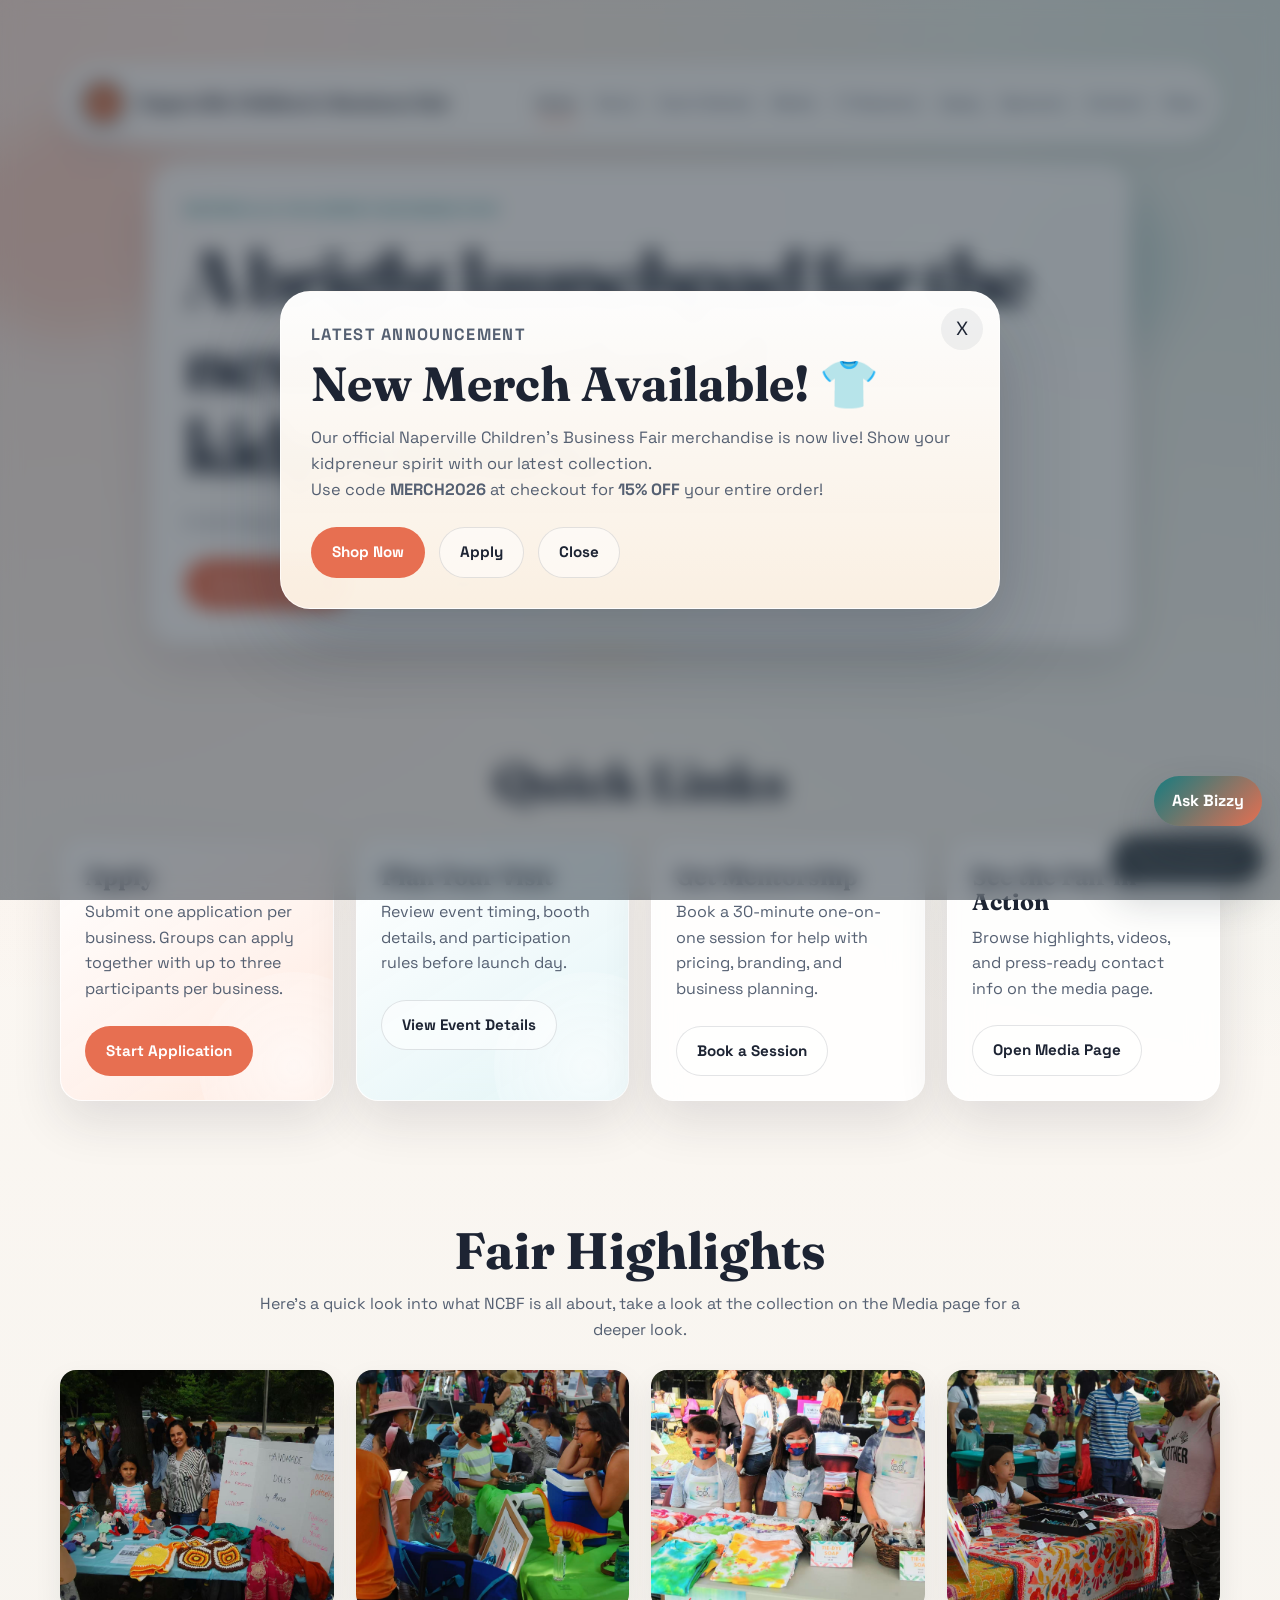
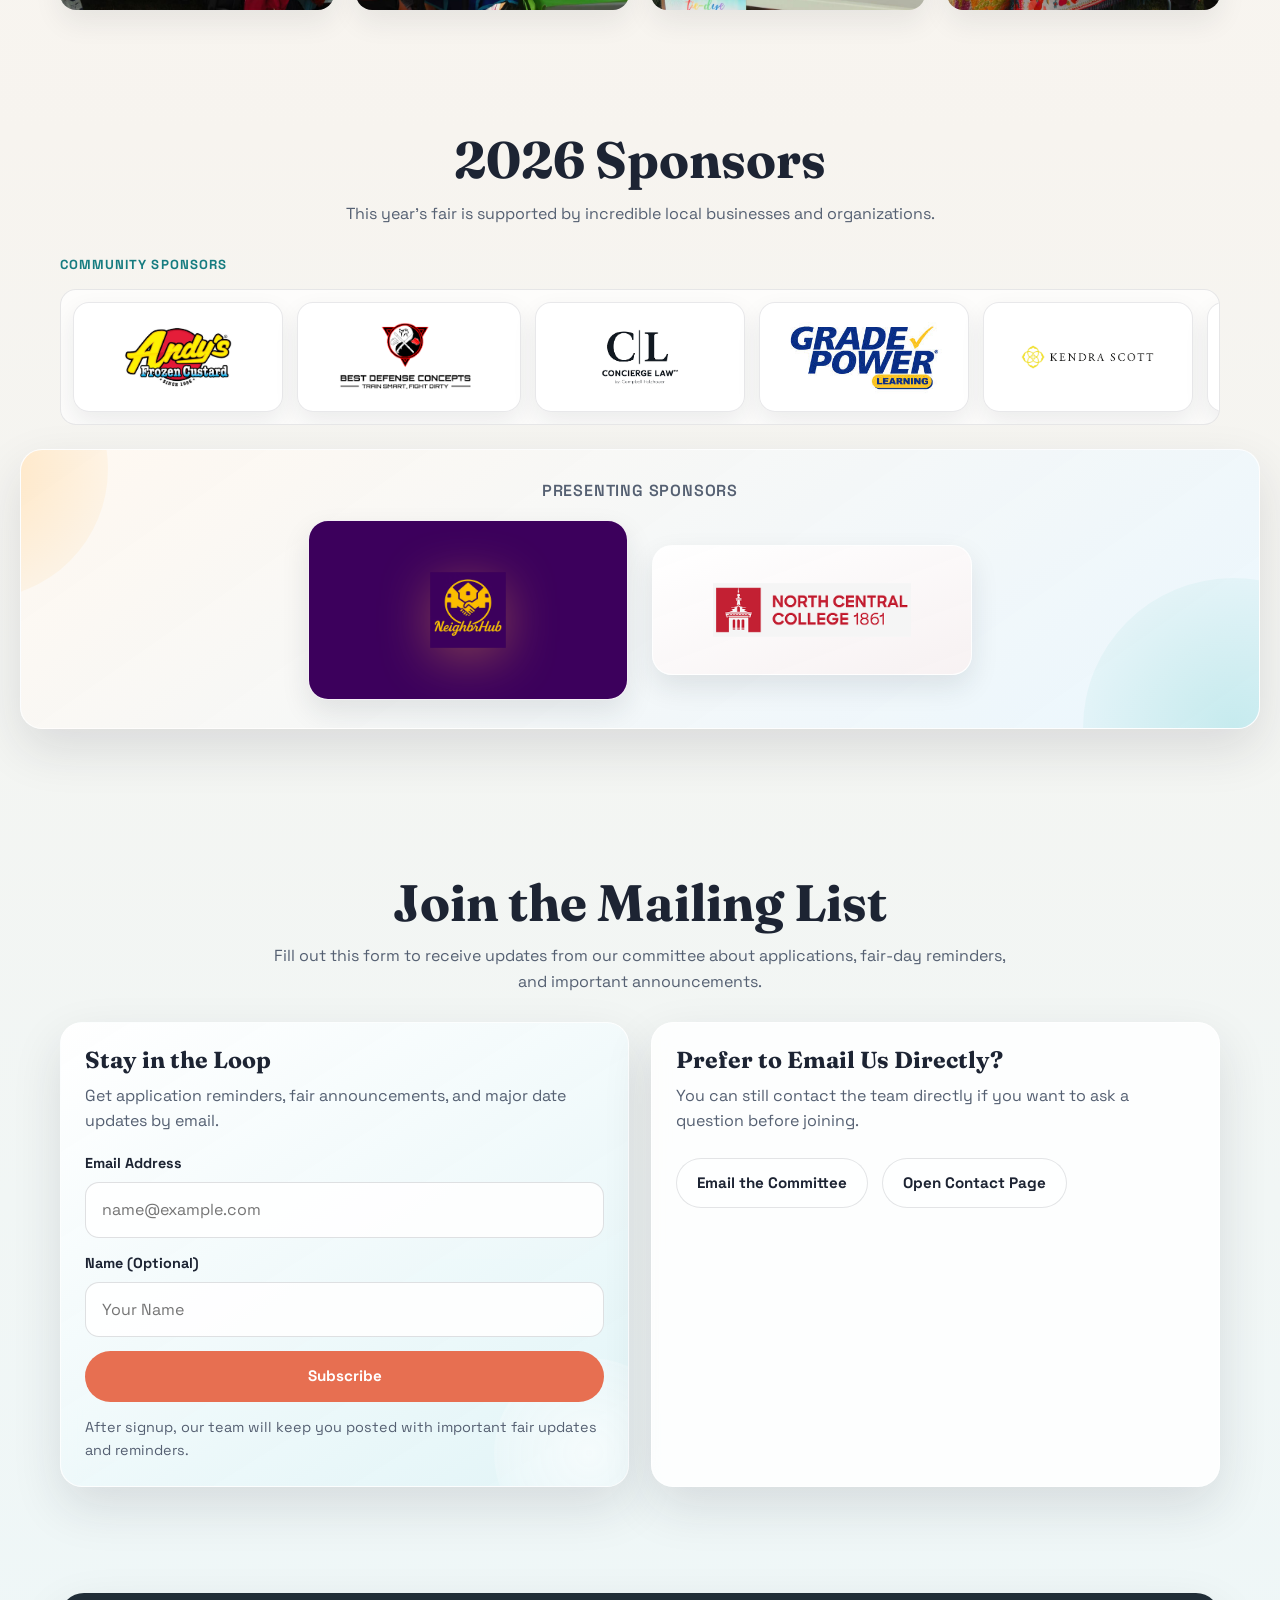
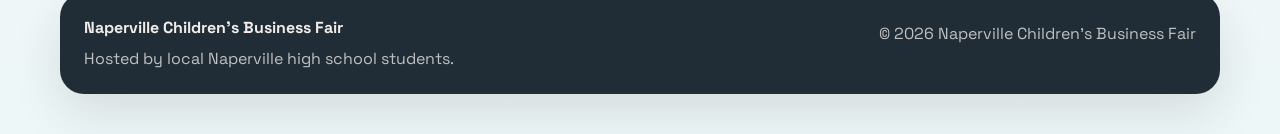
==== commit 4fe66218: "Save uncommitted changes" ====
--- a/index.html
+++ b/index.html
@@ -168,7 +168,7 @@
       <section class="section">
         <div class="section-header reveal">
           <h2>2026 Sponsors</h2>
-          <p>This year’s fair is supported by incredible local businesses,
+          <p>This year’s fair is supported by incredible local businesses and
             organizations.</p>
         </div>
 
--- a/styles.css
+++ b/styles.css
@@ -2084,7 +2084,7 @@
 }
 
 .presenting-card--neighbrhub {
-  background: linear-gradient(160deg, rgba(20, 33, 44, 0.97), rgba(41, 58, 75, 0.95));
+  background: rgba(60, 0, 92, 1);
   overflow: hidden;
   min-height: 180px;
   padding: 10px 12px;
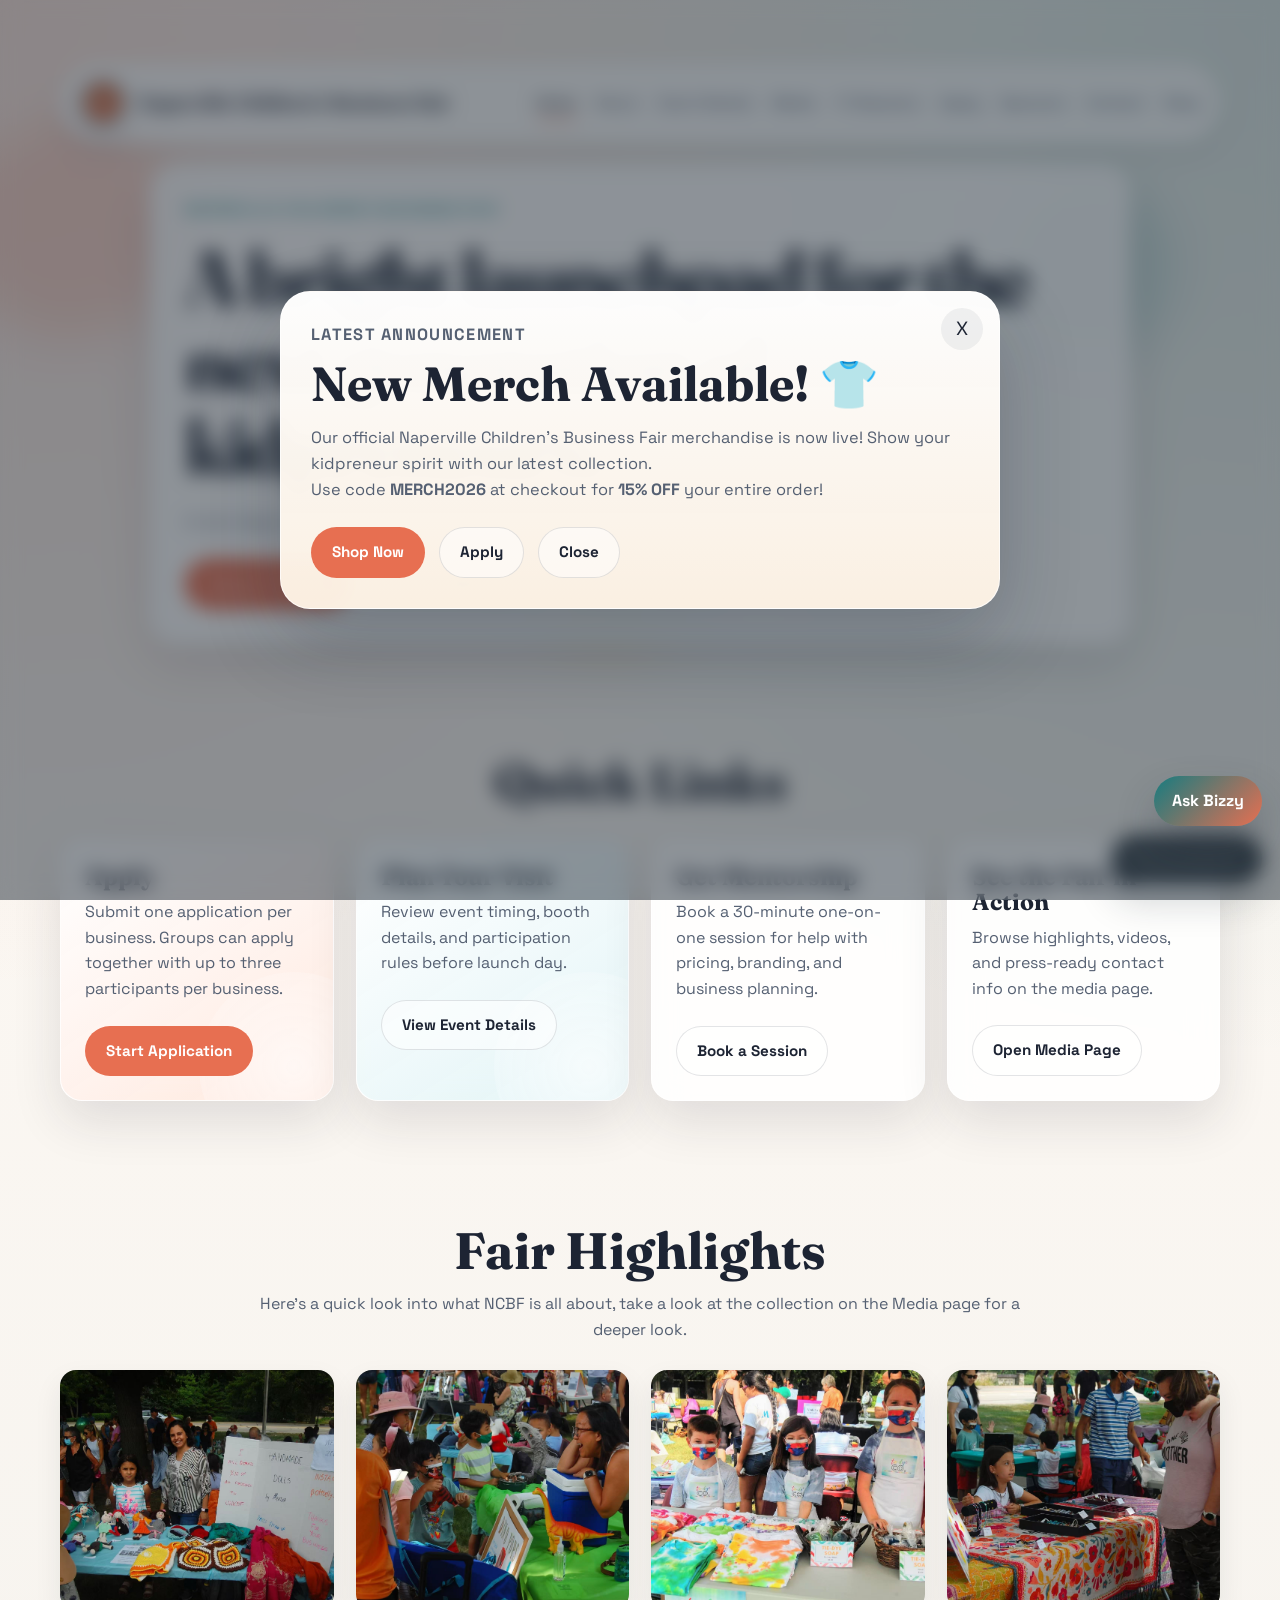
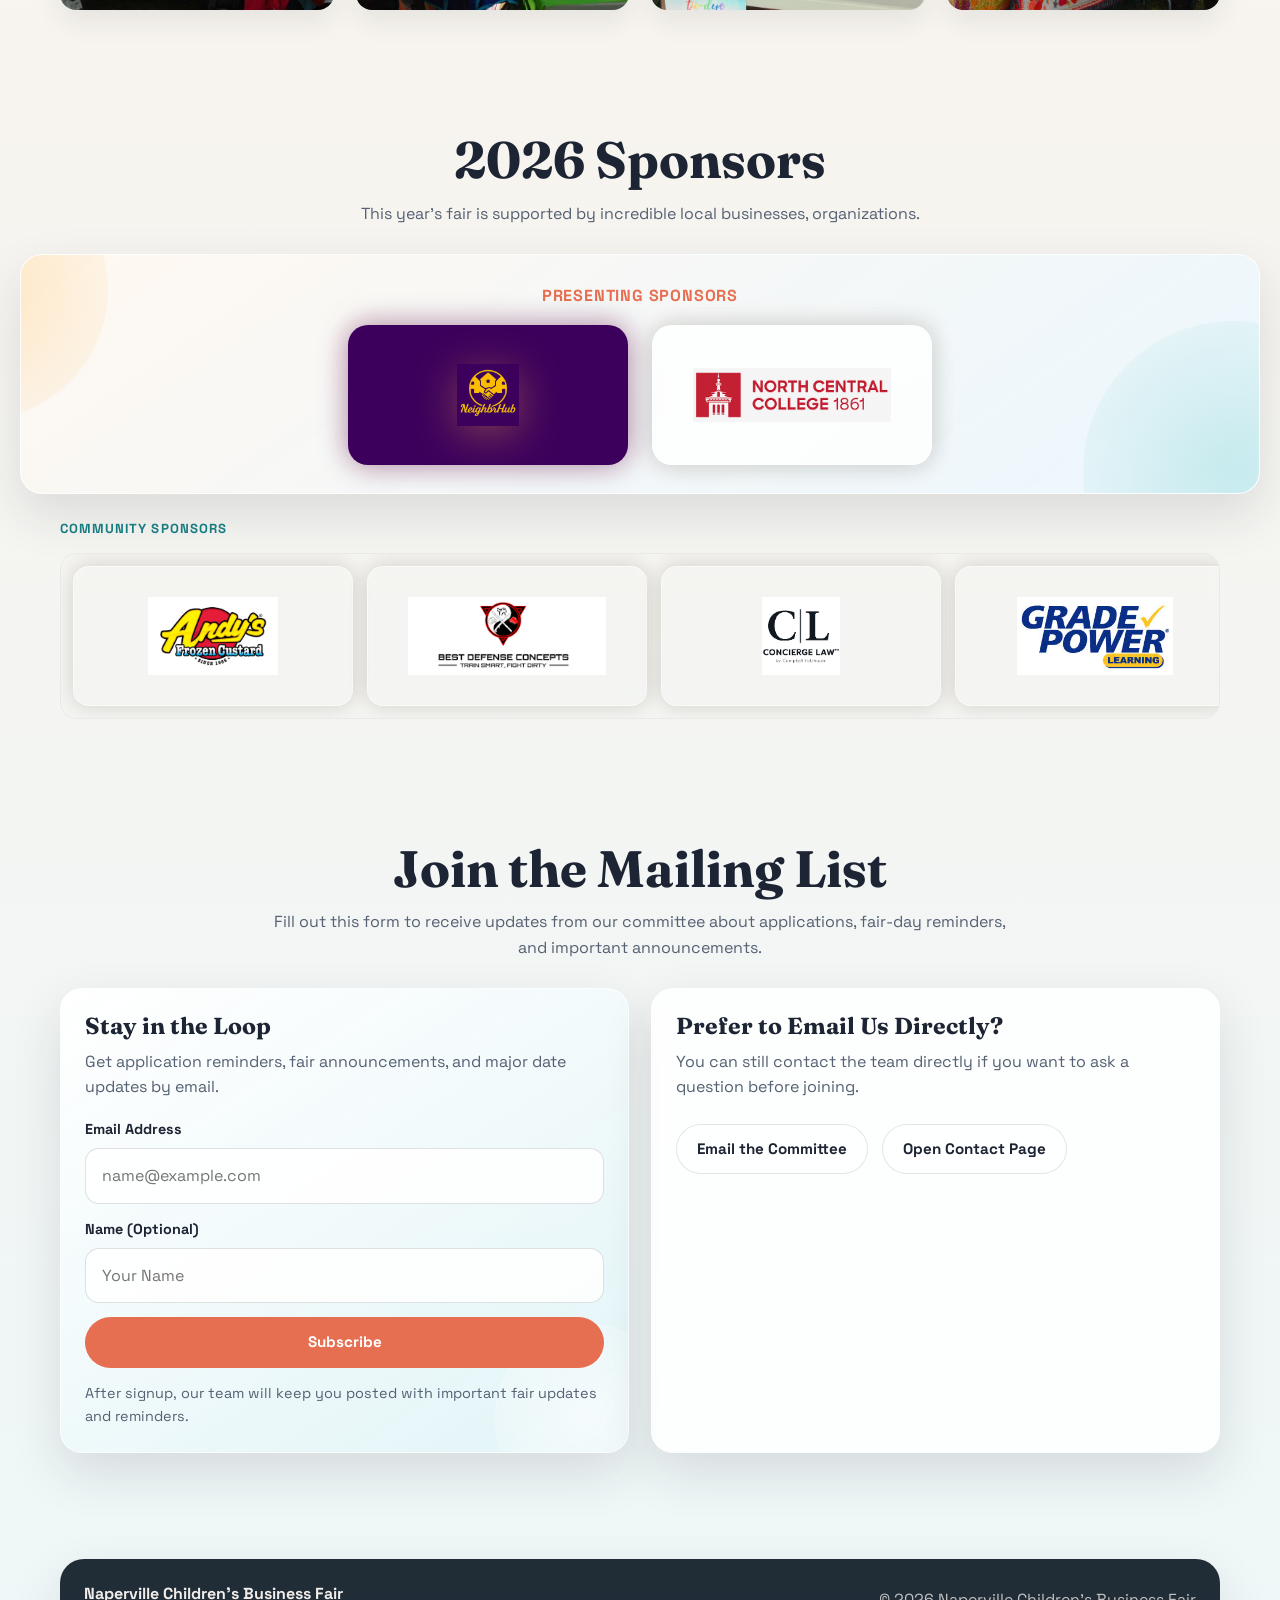
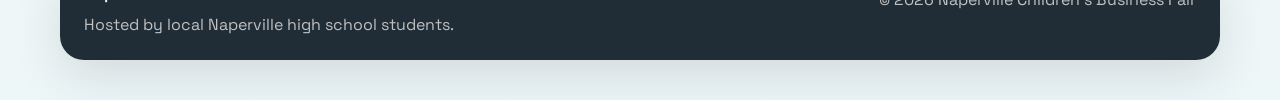
==== commit bbbe88e6: "Update sponsors section styling and layout" ====
--- a/index.html
+++ b/index.html
@@ -14,7 +14,7 @@
       href="https://fonts.googleapis.com/css2?family=Fraunces:opsz,wght@9..144,600;9..144,700&family=Space+Grotesk:wght@400;500;600;700&display=swap"
       rel="stylesheet"
     />
-    <link rel="stylesheet" href="styles.css?v=20260707-3" />
+    <link rel="stylesheet" href="styles.css?v=20260707-2" />
   </head>
   <body>
     <button class="announcement-fab" type="button" data-open-announcement>
@@ -168,8 +168,20 @@
       <section class="section">
         <div class="section-header reveal">
           <h2>2026 Sponsors</h2>
-          <p>This year’s fair is supported by incredible local businesses and
+          <p>This year’s fair is supported by incredible local businesses,
             organizations.</p>
+        </div>
+
+        <div class="presenting-sponsors reveal">
+          <p class="presenting-title">Presenting Sponsors</p>
+          <div class="presenting-grid">
+            <div class="presenting-card presenting-card--neighbrhub">
+              <img class="presenting-logo-neighbrhub" src="assets/2026 sponsors/neighbrhub.png" alt="Neighbrhub logo" loading="lazy" />
+            </div>
+            <div class="presenting-card presenting-card--north-central">
+              <img src="assets/2026 sponsors/North-Central-College-Logo.png" alt="North Central College logo" loading="lazy" />
+            </div>
+          </div>
         </div>
 
         <div class="sponsor-logo-wall reveal">
@@ -190,18 +202,6 @@
               <div class="sponsor-logo-card"><img src="assets/2026 sponsors/kendrascott.png" alt="Kendra Scott logo" loading="lazy" /></div>
               <div class="sponsor-logo-card"><img src="assets/2026 sponsors/ndp.jpeg" alt="Notre Dame Parish logo" loading="lazy" /></div>
               <div class="sponsor-logo-card"><img src="assets/2026 sponsors/raising cane's.png" alt="Raising Cane's logo" loading="lazy" /></div>
-            </div>
-          </div>
-        </div>
-
-        <div class="presenting-sponsors reveal">
-          <p class="presenting-title">Presenting Sponsors</p>
-          <div class="presenting-grid">
-            <div class="presenting-card presenting-card--neighbrhub">
-              <img class="presenting-logo-neighbrhub" src="assets/2026 sponsors/neighbrhub.png" alt="Neighbrhub logo" loading="lazy" />
-            </div>
-            <div class="presenting-card presenting-card--north-central">
-              <img src="assets/2026 sponsors/North-Central-College-Logo.png" alt="North Central College logo" loading="lazy" />
             </div>
           </div>
         </div>
--- a/styles.css
+++ b/styles.css
@@ -1524,8 +1524,8 @@
 .sponsor-marquee {
   overflow: hidden;
   border-radius: 16px;
-  border: 1px solid rgba(29, 36, 51, 0.1);
-  background: rgba(255, 255, 255, 0.75);
+  border: 1px solid rgba(29, 36, 51, 0.05);
+  background: transparent;
 }
 
 .sponsor-marquee-track {
@@ -1542,16 +1542,17 @@
 }
 
 .sponsor-logo-card {
-  min-width: 210px;
-  min-height: 110px;
+  min-width: 280px;
+  min-height: 140px;
   display: flex;
   align-items: center;
   justify-content: center;
   padding: 12px;
   border-radius: var(--radius-sm);
-  border: 1px solid rgba(29, 36, 51, 0.1);
-  background: rgba(255, 255, 255, 0.95);
-  box-shadow: 0 10px 24px rgba(29, 36, 51, 0.08);
+  border: 1px solid rgba(255, 255, 255, 0.5);
+  background: rgba(255, 255, 255, 0.05);
+  box-shadow: 0 0 20px rgba(231, 111, 81, 0.15), 0 0 20px rgba(22, 124, 128, 0.15);
+  backdrop-filter: blur(4px);
 }
 
 .sponsor-logo-card img {
@@ -2048,9 +2049,9 @@
 .presenting-title {
   position: relative;
   margin: 0 0 16px 0;
-  font-weight: 600;
+  font-weight: 700;
   letter-spacing: 0.05em;
-  color: var(--text-soft);
+  color: var(--accent);
   text-align: center;
   text-transform: uppercase;
 }
@@ -2065,17 +2066,18 @@
 }
 
 .presenting-card {
-  min-width: min(100%, 320px);
-  min-height: 130px;
+  min-width: 280px;
+  min-height: 140px;
   display: flex;
   justify-content: center;
   align-items: center;
-  background: linear-gradient(160deg, rgba(255, 255, 255, 0.97), rgba(246, 249, 252, 0.96));
+  background: rgba(255, 255, 255, 0.05);
   padding: 20px 24px;
   border-radius: 20px;
-  box-shadow: 0 12px 28px rgba(29, 36, 51, 0.1);
-  border: 1px solid rgba(255, 255, 255, 0.94);
+  box-shadow: 0 0 25px rgba(231, 111, 81, 0.2), 0 0 25px rgba(22, 124, 128, 0.2);
+  border: 1px solid rgba(255, 255, 255, 0.5);
   transition: transform 0.3s ease, box-shadow 0.3s ease;
+  backdrop-filter: blur(4px);
 }
 
 .presenting-card:hover {
@@ -2086,12 +2088,12 @@
 .presenting-card--neighbrhub {
   background: rgba(60, 0, 92, 1);
   overflow: hidden;
-  min-height: 180px;
-  padding: 10px 12px;
+  box-shadow: 0 0 30px rgba(60, 0, 92, 0.4), 0 0 25px rgba(231, 111, 81, 0.2);
+  border-color: rgba(60, 0, 92, 0.5);
 }
 
 .presenting-card--north-central {
-  background: linear-gradient(160deg, rgba(255, 255, 255, 0.99), rgba(247, 241, 242, 0.97));
+  background: rgba(255, 255, 255, 0.8);
 }
 
 .presenting-card img {
@@ -2106,11 +2108,10 @@
 }
 
 .presenting-logo-neighbrhub {
-  width: min(100%, 320px);
-  height: auto;
+  height: 140px;
   max-width: 100%;
-  transform: scale(1.22);
-  transform-origin: center;
+  object-fit: contain;
+  transform: none;
 }
 
 .presenting-card--north-central img {
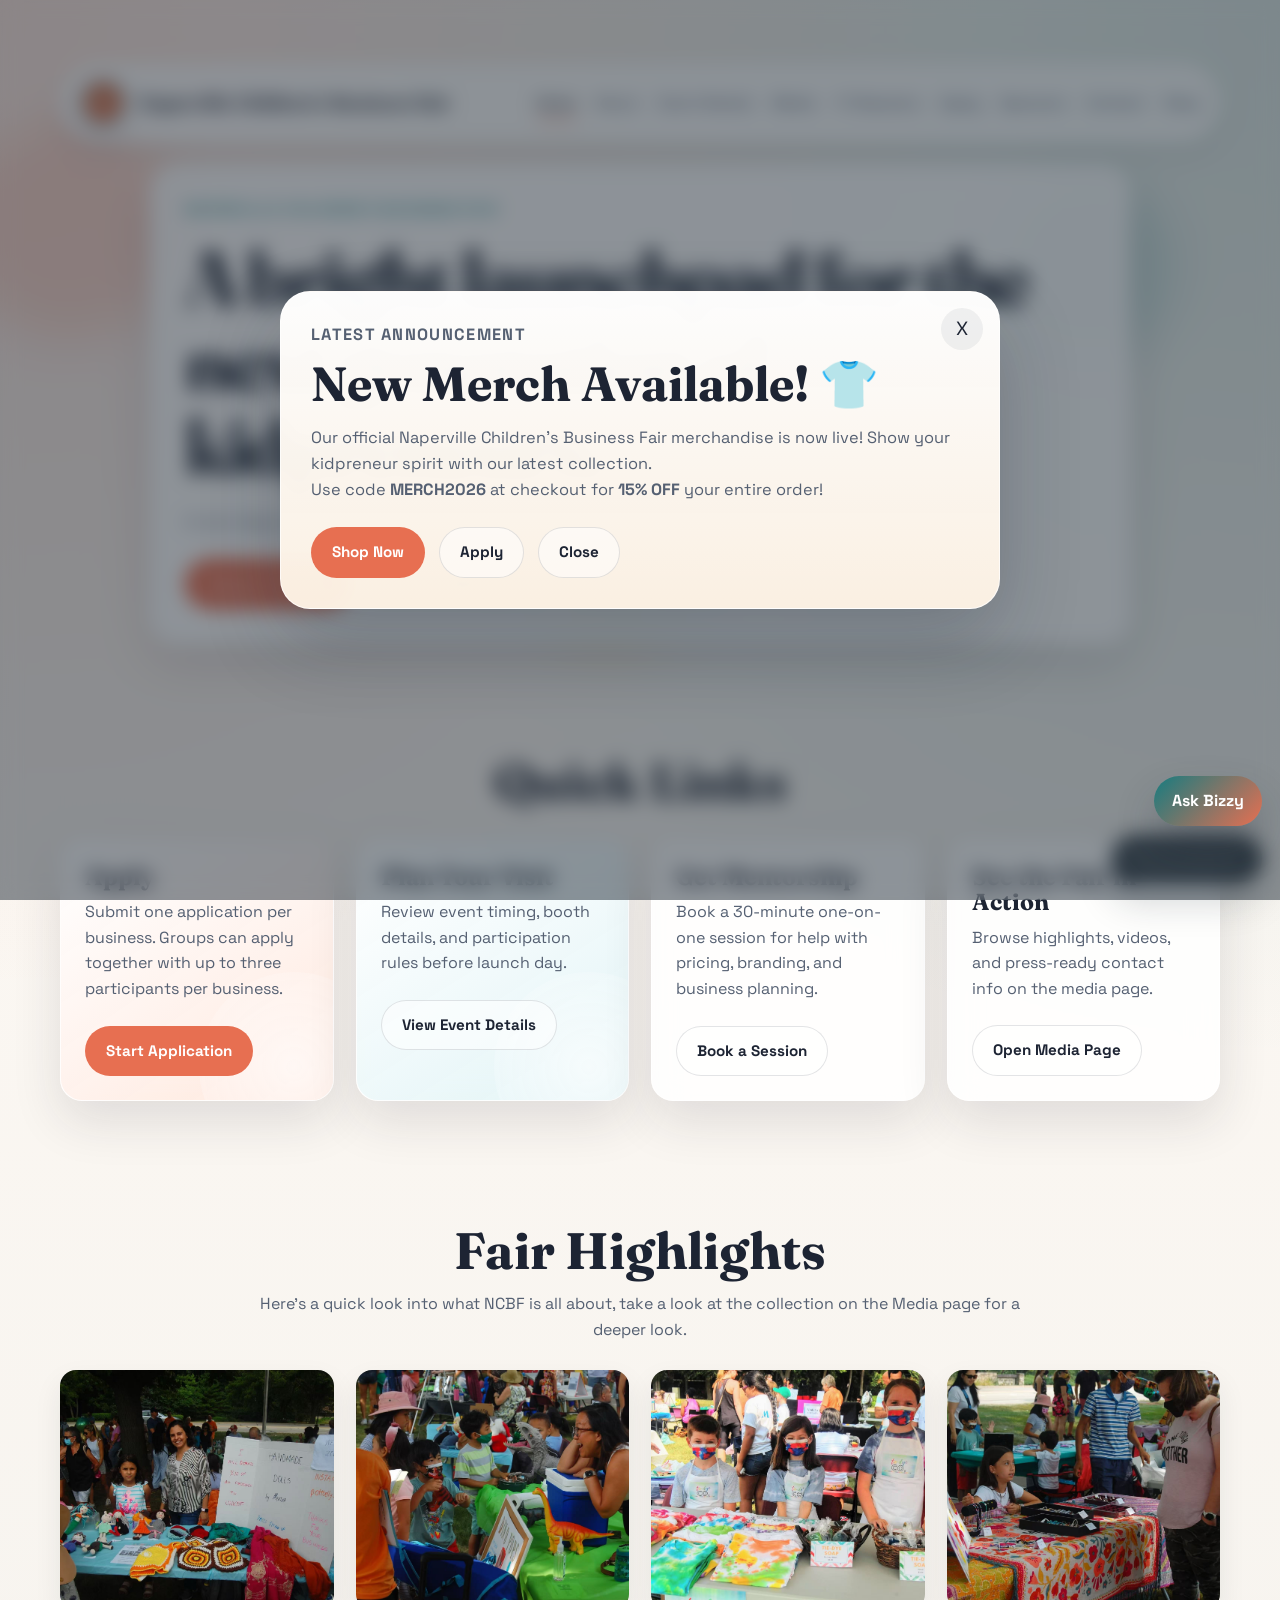
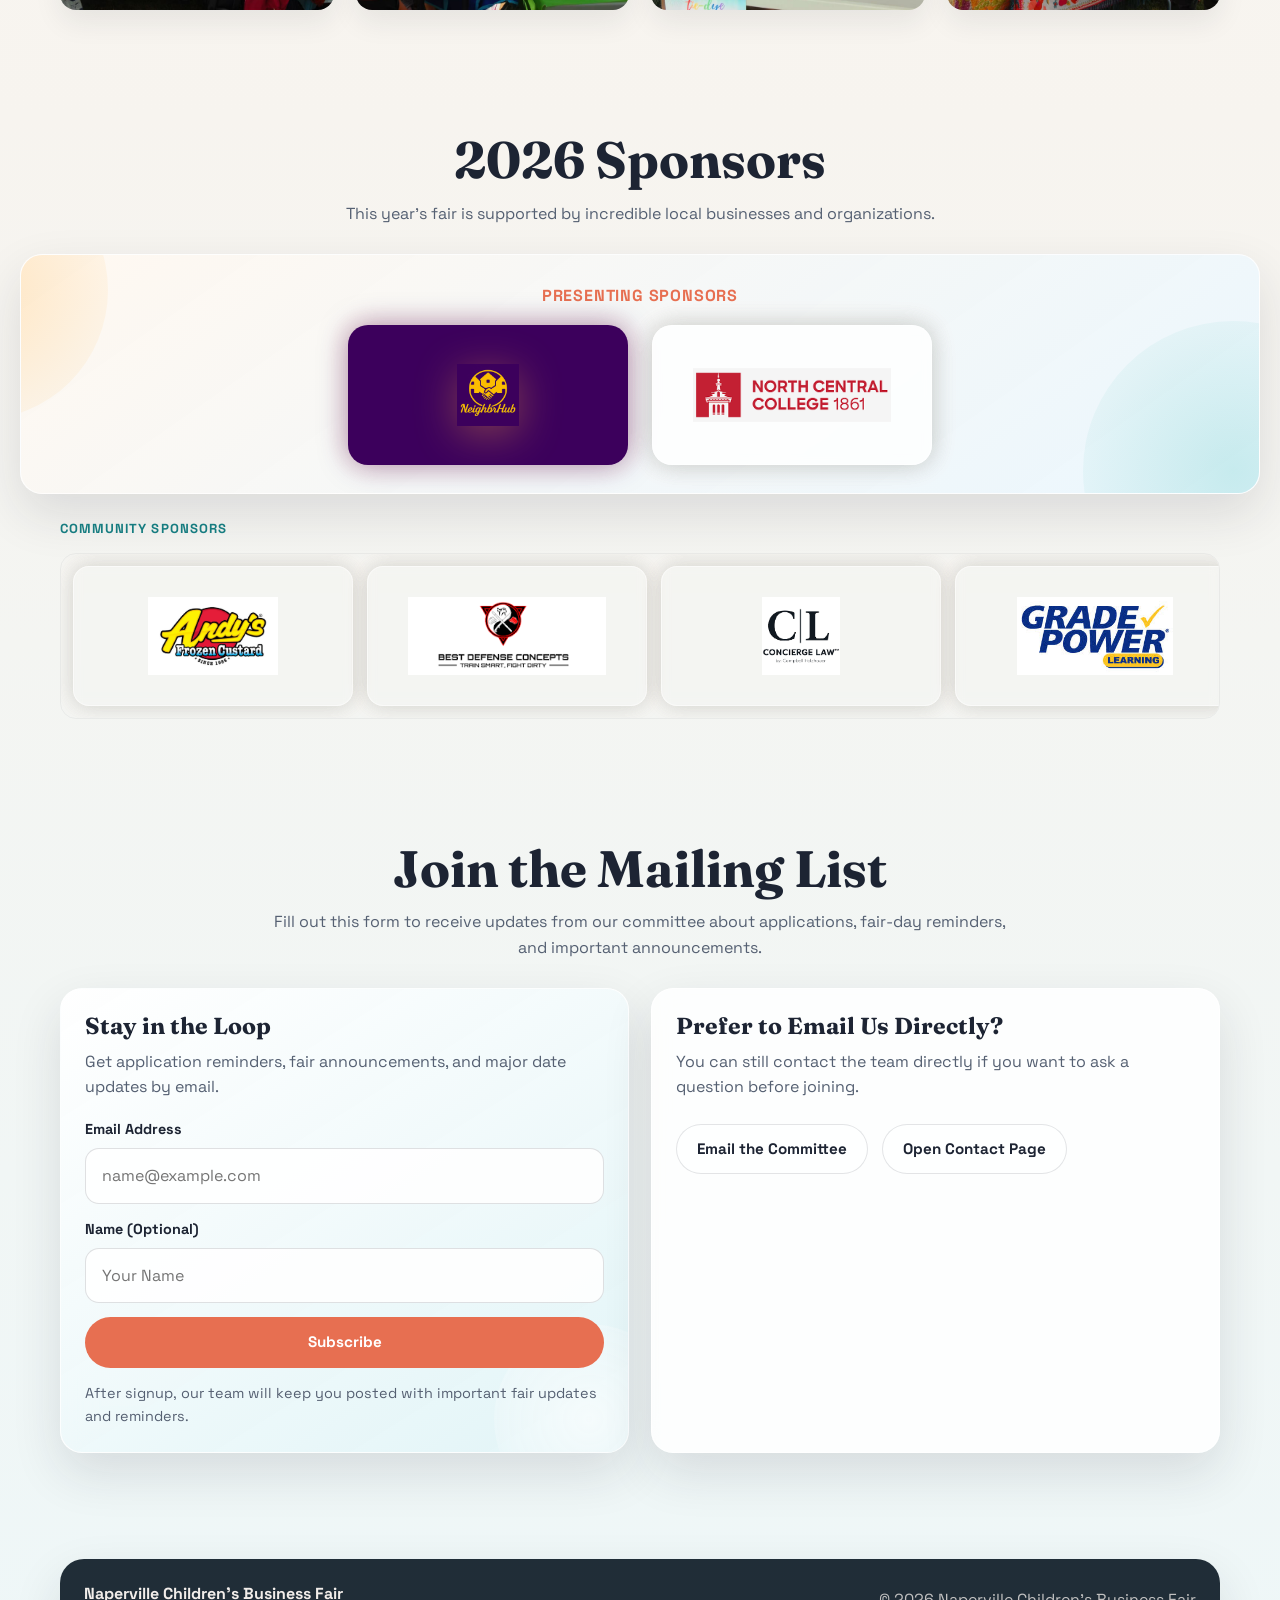
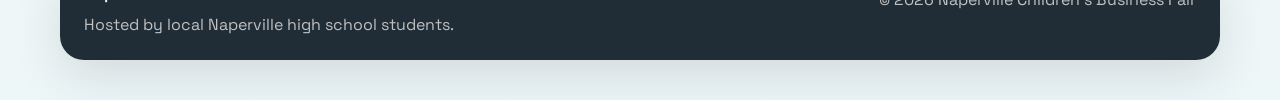
==== commit 872b0eaa: "Merge branch 'main' of https://github.com/anishshah17/cbf-websitev1" ====
--- a/index.html
+++ b/index.html
@@ -14,7 +14,7 @@
       href="https://fonts.googleapis.com/css2?family=Fraunces:opsz,wght@9..144,600;9..144,700&family=Space+Grotesk:wght@400;500;600;700&display=swap"
       rel="stylesheet"
     />
-    <link rel="stylesheet" href="styles.css?v=20260707-2" />
+    <link rel="stylesheet" href="styles.css?v=20260707-3" />
   </head>
   <body>
     <button class="announcement-fab" type="button" data-open-announcement>
@@ -168,7 +168,7 @@
       <section class="section">
         <div class="section-header reveal">
           <h2>2026 Sponsors</h2>
-          <p>This year’s fair is supported by incredible local businesses,
+          <p>This year’s fair is supported by incredible local businesses and
             organizations.</p>
         </div>
 
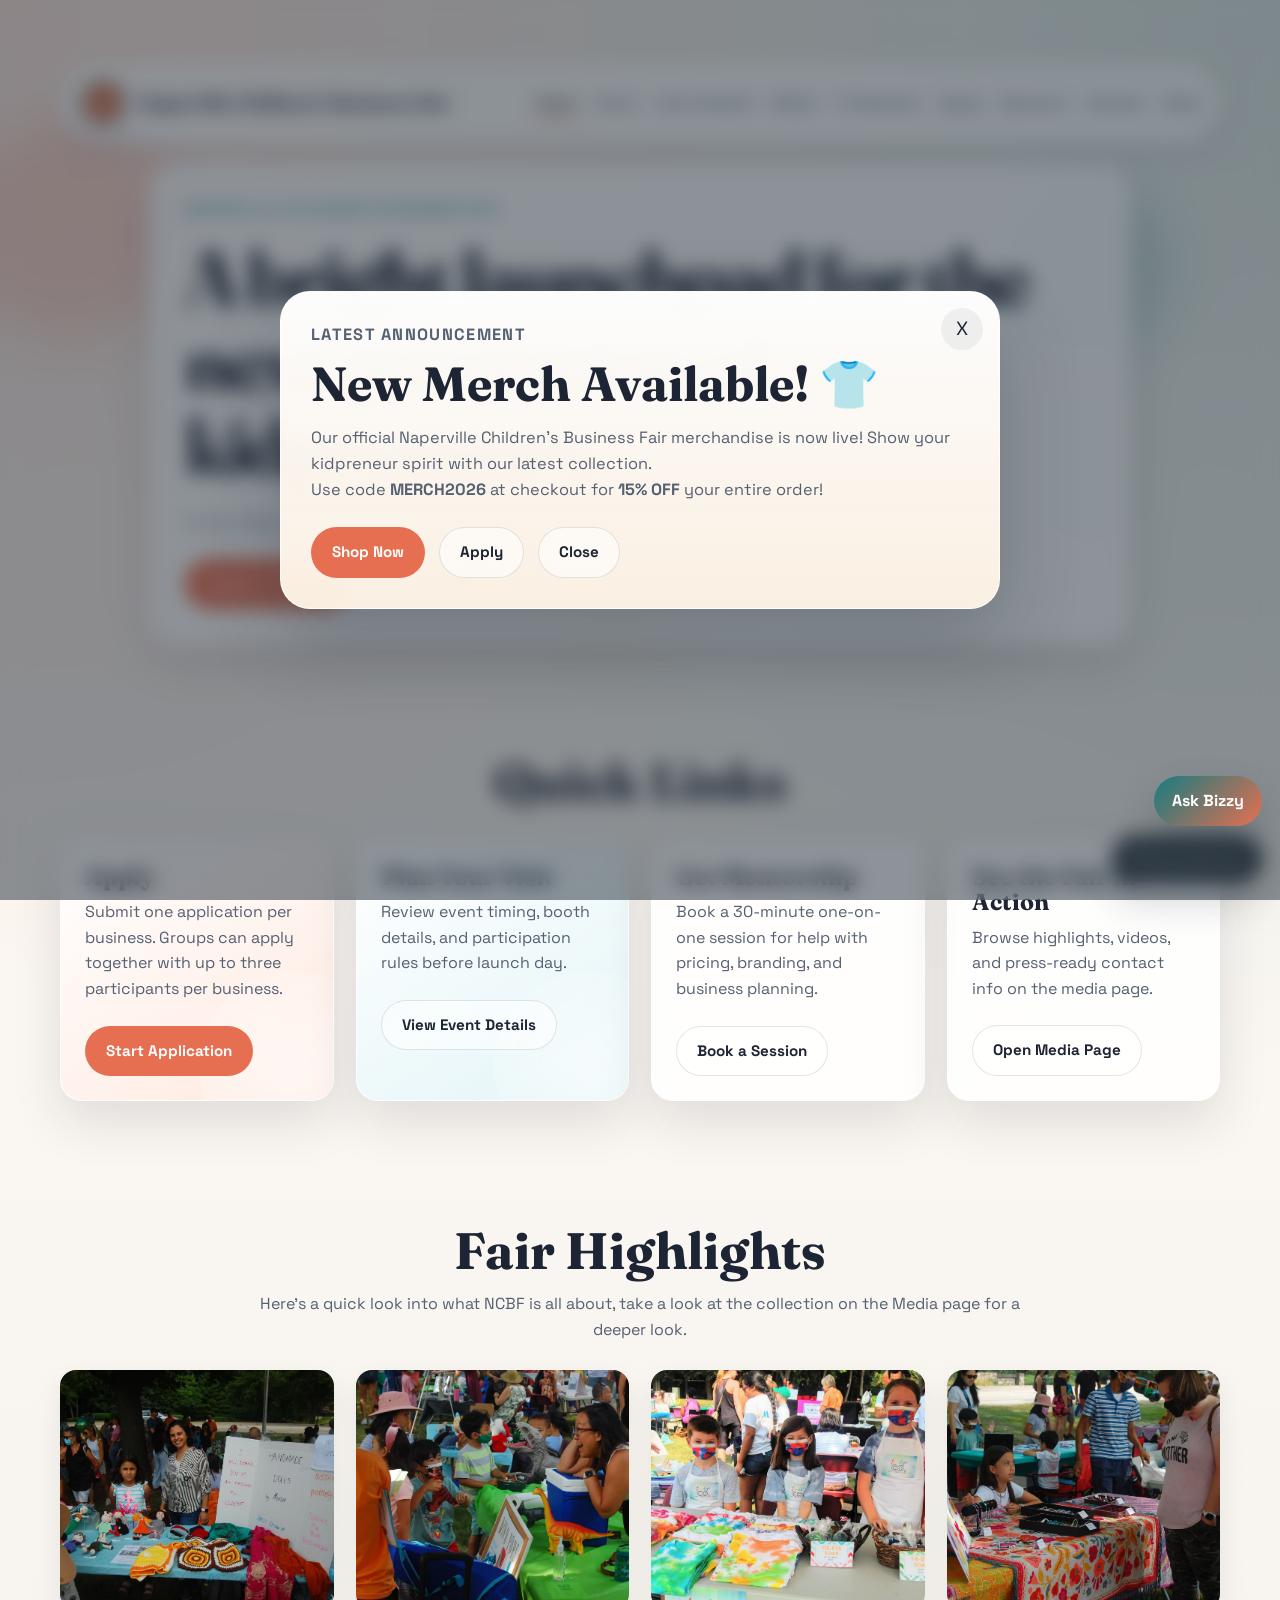
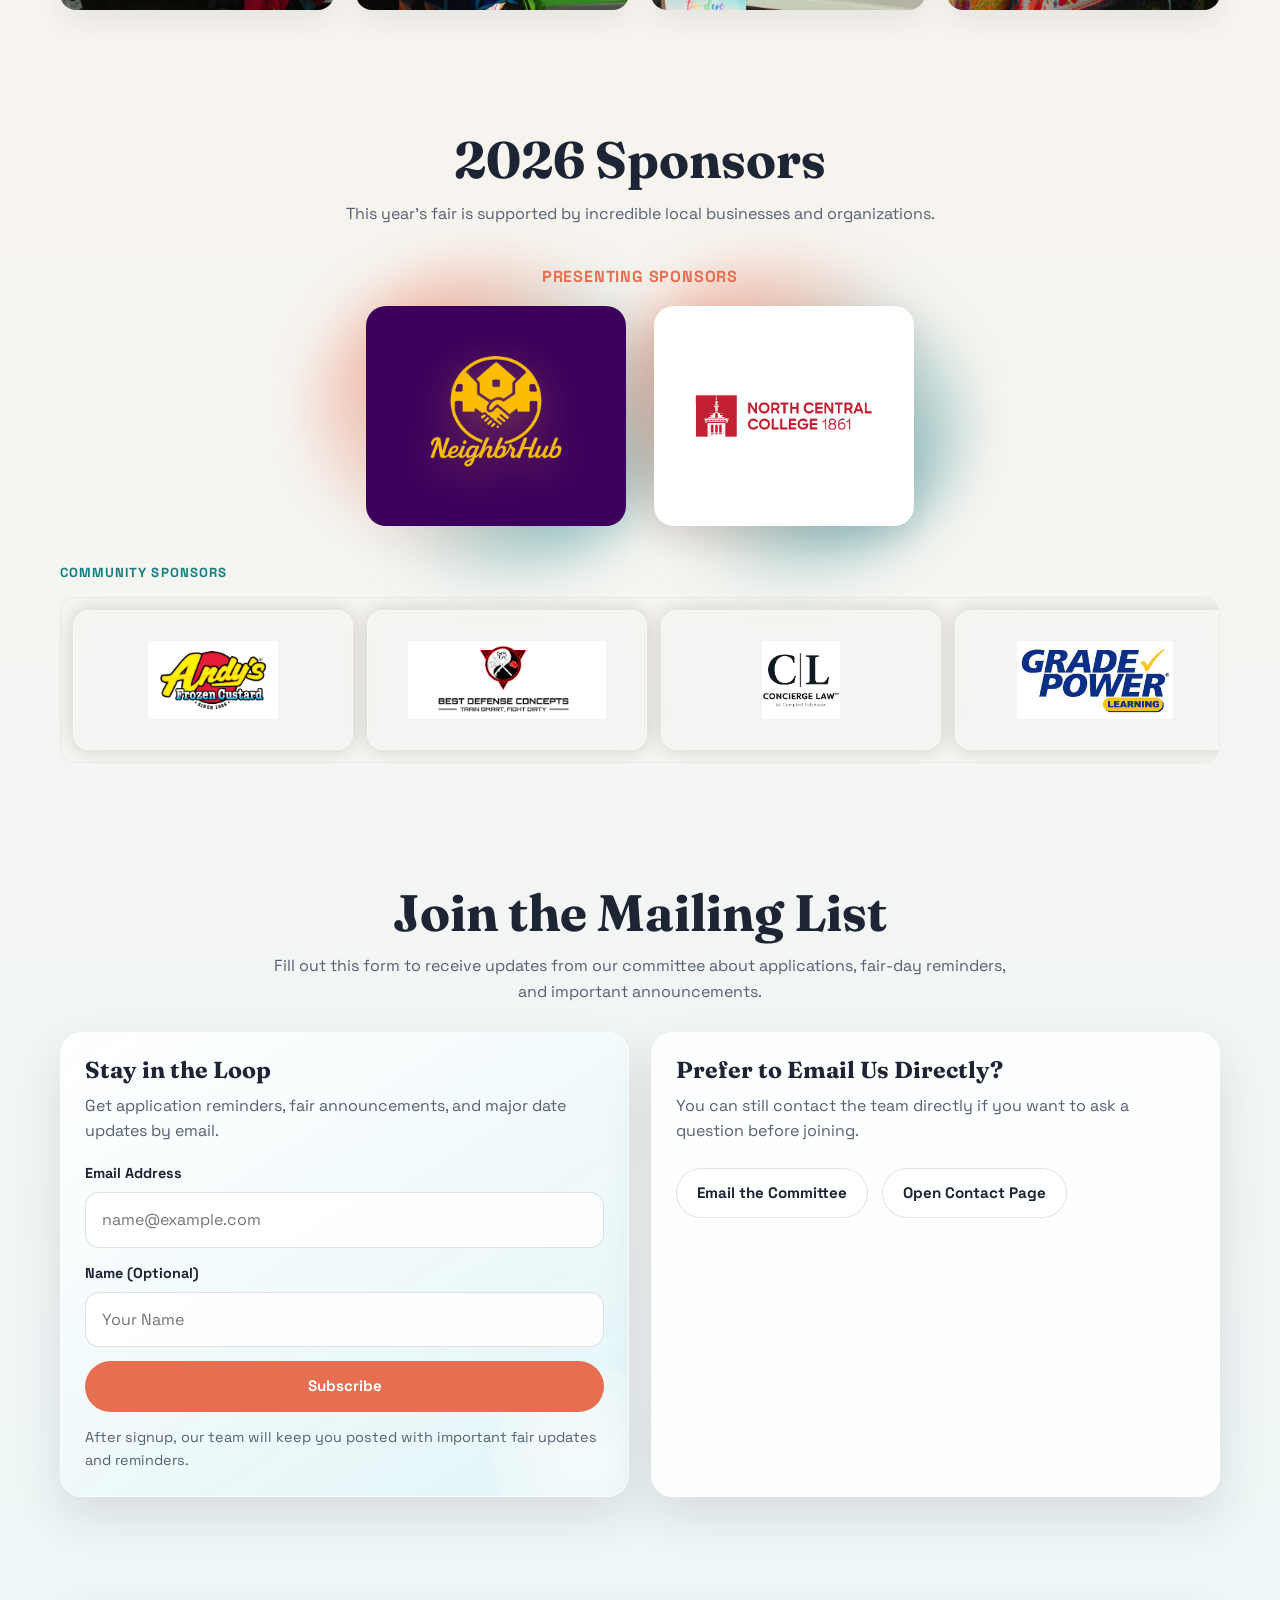
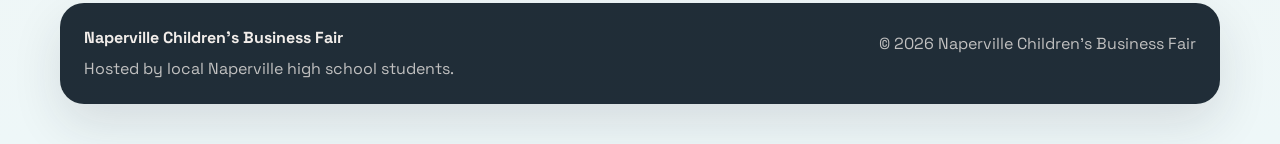
==== commit 307df3bc: "update with presenting sponsors" ====
--- a/index.html
+++ b/index.html
@@ -172,14 +172,18 @@
             organizations.</p>
         </div>
 
-        <div class="presenting-sponsors reveal">
+        <div class="presenting-sponsors presenting-sponsors--home reveal">
           <p class="presenting-title">Presenting Sponsors</p>
           <div class="presenting-grid">
             <div class="presenting-card presenting-card--neighbrhub">
-              <img class="presenting-logo-neighbrhub" src="assets/2026 sponsors/neighbrhub.png" alt="Neighbrhub logo" loading="lazy" />
+              <a href="http://neighbrhub.com/" target="_blank" rel="noopener noreferrer" aria-label="Visit Neighbrhub website">
+                <img class="presenting-logo-neighbrhub" src="assets/2026 sponsors/neighbrhub.png" alt="Neighbrhub logo" loading="lazy" />
+              </a>
             </div>
             <div class="presenting-card presenting-card--north-central">
-              <img src="assets/2026 sponsors/North-Central-College-Logo.png" alt="North Central College logo" loading="lazy" />
+              <a href="https://www.northcentralcollege.edu/" target="_blank" rel="noopener noreferrer" aria-label="Visit North Central College website">
+                <img src="assets/2026 sponsors/North-Central-College-Logo.png" alt="North Central College logo" loading="lazy" />
+              </a>
             </div>
           </div>
         </div>
@@ -275,4 +279,4 @@
     <script src="gemini-config.js"></script>
     <script src="site.js"></script>
   </body>
-</html>
+</html>
--- a/styles.css
+++ b/styles.css
@@ -2118,3 +2118,81 @@
   height: 54px;
   width: auto;
 }
+
+/* Homepage presenting-sponsors: boxed cards (white for NCC, purple for
+   Neighbrhub) with an orange + blue glow sitting behind/around the boxes.
+   "Presenting Sponsors" label stays orange above it. Narrower than the
+   community-sponsor carousel below it. */
+.presenting-sponsors--home {
+  max-width: 640px;
+  margin: 0 auto 26px;
+  padding: 10px;
+  background: none;
+  border: 0;
+  box-shadow: none;
+  overflow: visible;
+}
+
+.presenting-sponsors--home::before,
+.presenting-sponsors--home::after {
+  content: none;
+}
+
+.presenting-sponsors--home .presenting-grid {
+  gap: 28px;
+}
+
+.presenting-sponsors--home .presenting-card {
+  position: relative;
+  width: 260px;
+  height: 220px;
+  min-width: 0;
+  min-height: 0;
+  padding: 22px;
+  border: 0;
+  overflow: visible;
+  backdrop-filter: none;
+}
+
+.presenting-sponsors--home .presenting-card::before {
+  content: "";
+  position: absolute;
+  inset: -20%;
+  z-index: -1;
+  border-radius: 50%;
+  background:
+    radial-gradient(circle at 32% 34%, rgba(231, 111, 81, 0.55), transparent 62%),
+    radial-gradient(circle at 68% 66%, rgba(22, 124, 128, 0.55), transparent 62%);
+  filter: blur(24px);
+  pointer-events: none;
+}
+
+.presenting-sponsors--home .presenting-card--neighbrhub {
+  background: rgba(60, 0, 92, 1);
+  box-shadow: none;
+  border-radius: 20px;
+}
+
+.presenting-sponsors--home .presenting-card--north-central {
+  background: #ffffff;
+  box-shadow: var(--shadow-soft);
+  border-radius: 20px;
+}
+
+.presenting-card a {
+  position: relative;
+  z-index: 1;
+  display: flex;
+  align-items: center;
+  justify-content: center;
+  width: 100%;
+  height: 100%;
+}
+
+.presenting-sponsors--home .presenting-card img {
+  width: 100%;
+  height: 100%;
+  max-width: 84%;
+  max-height: 84%;
+  object-fit: contain;
+}
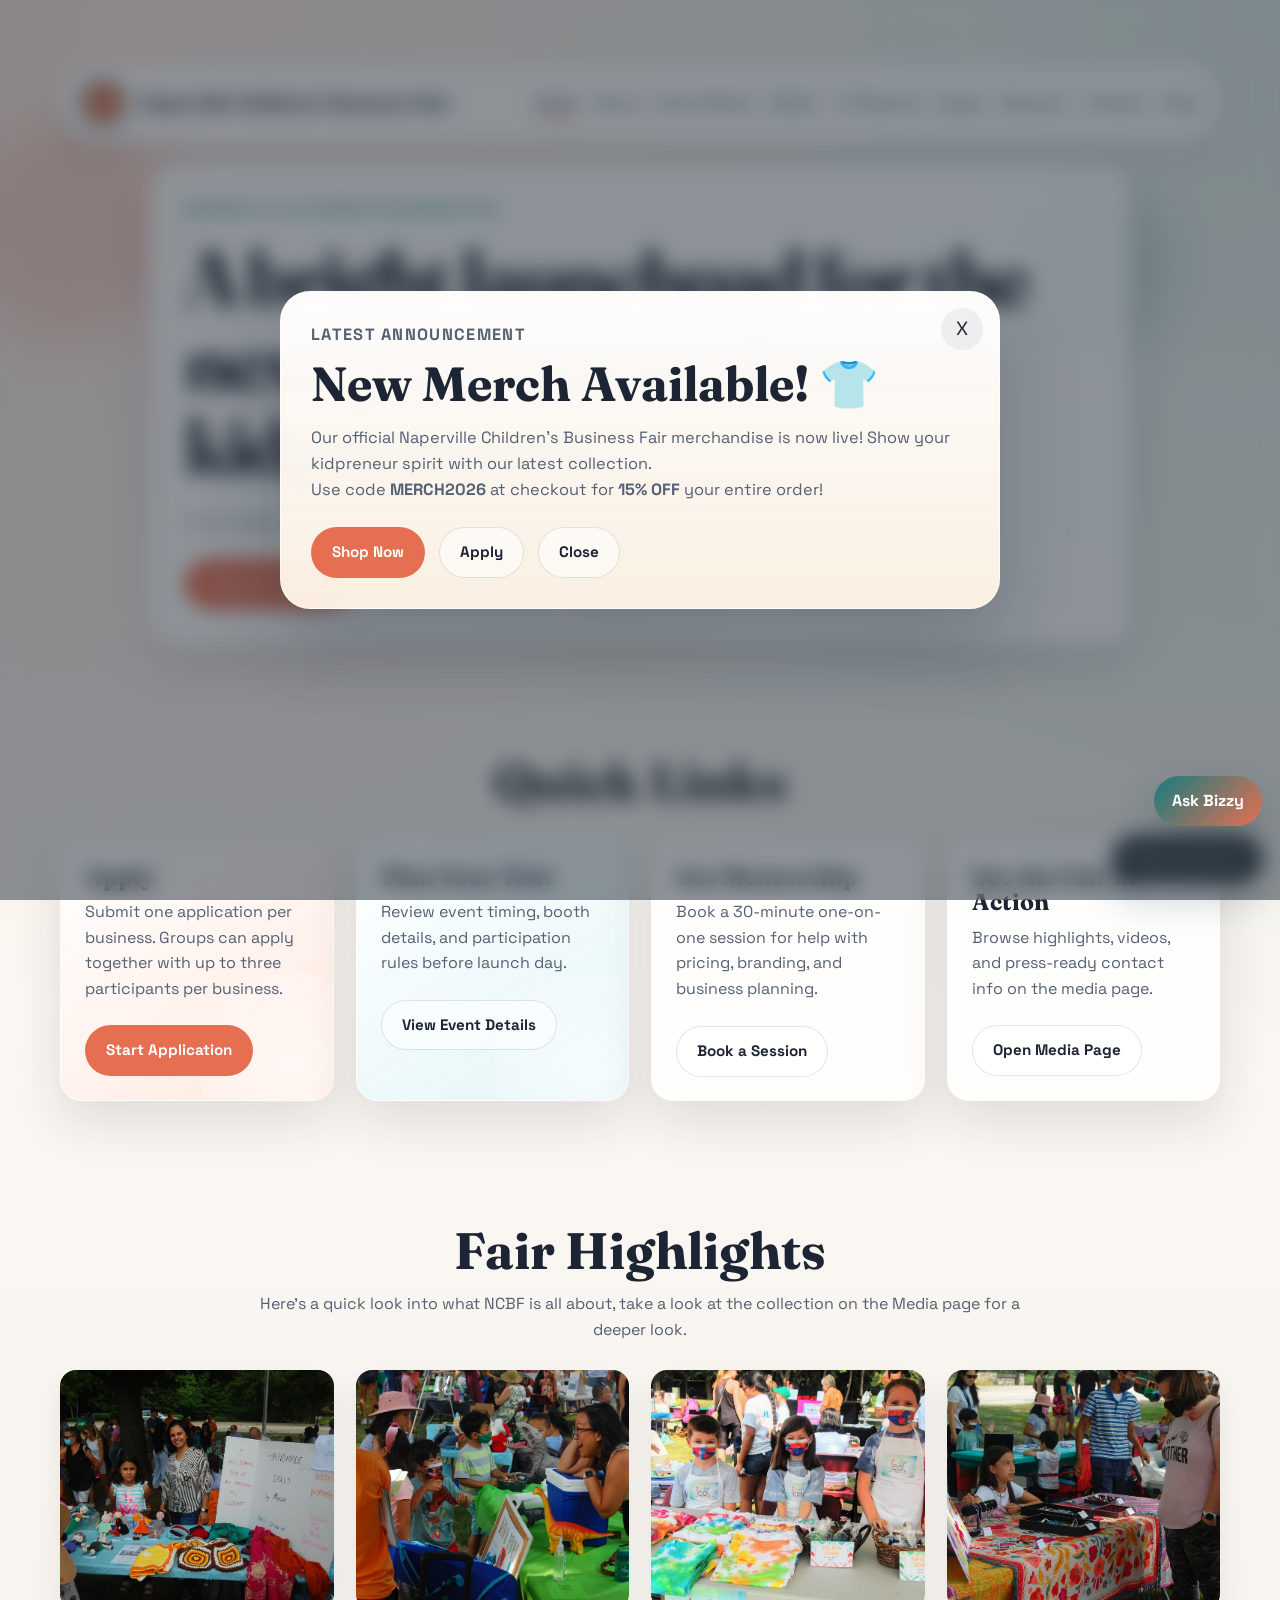
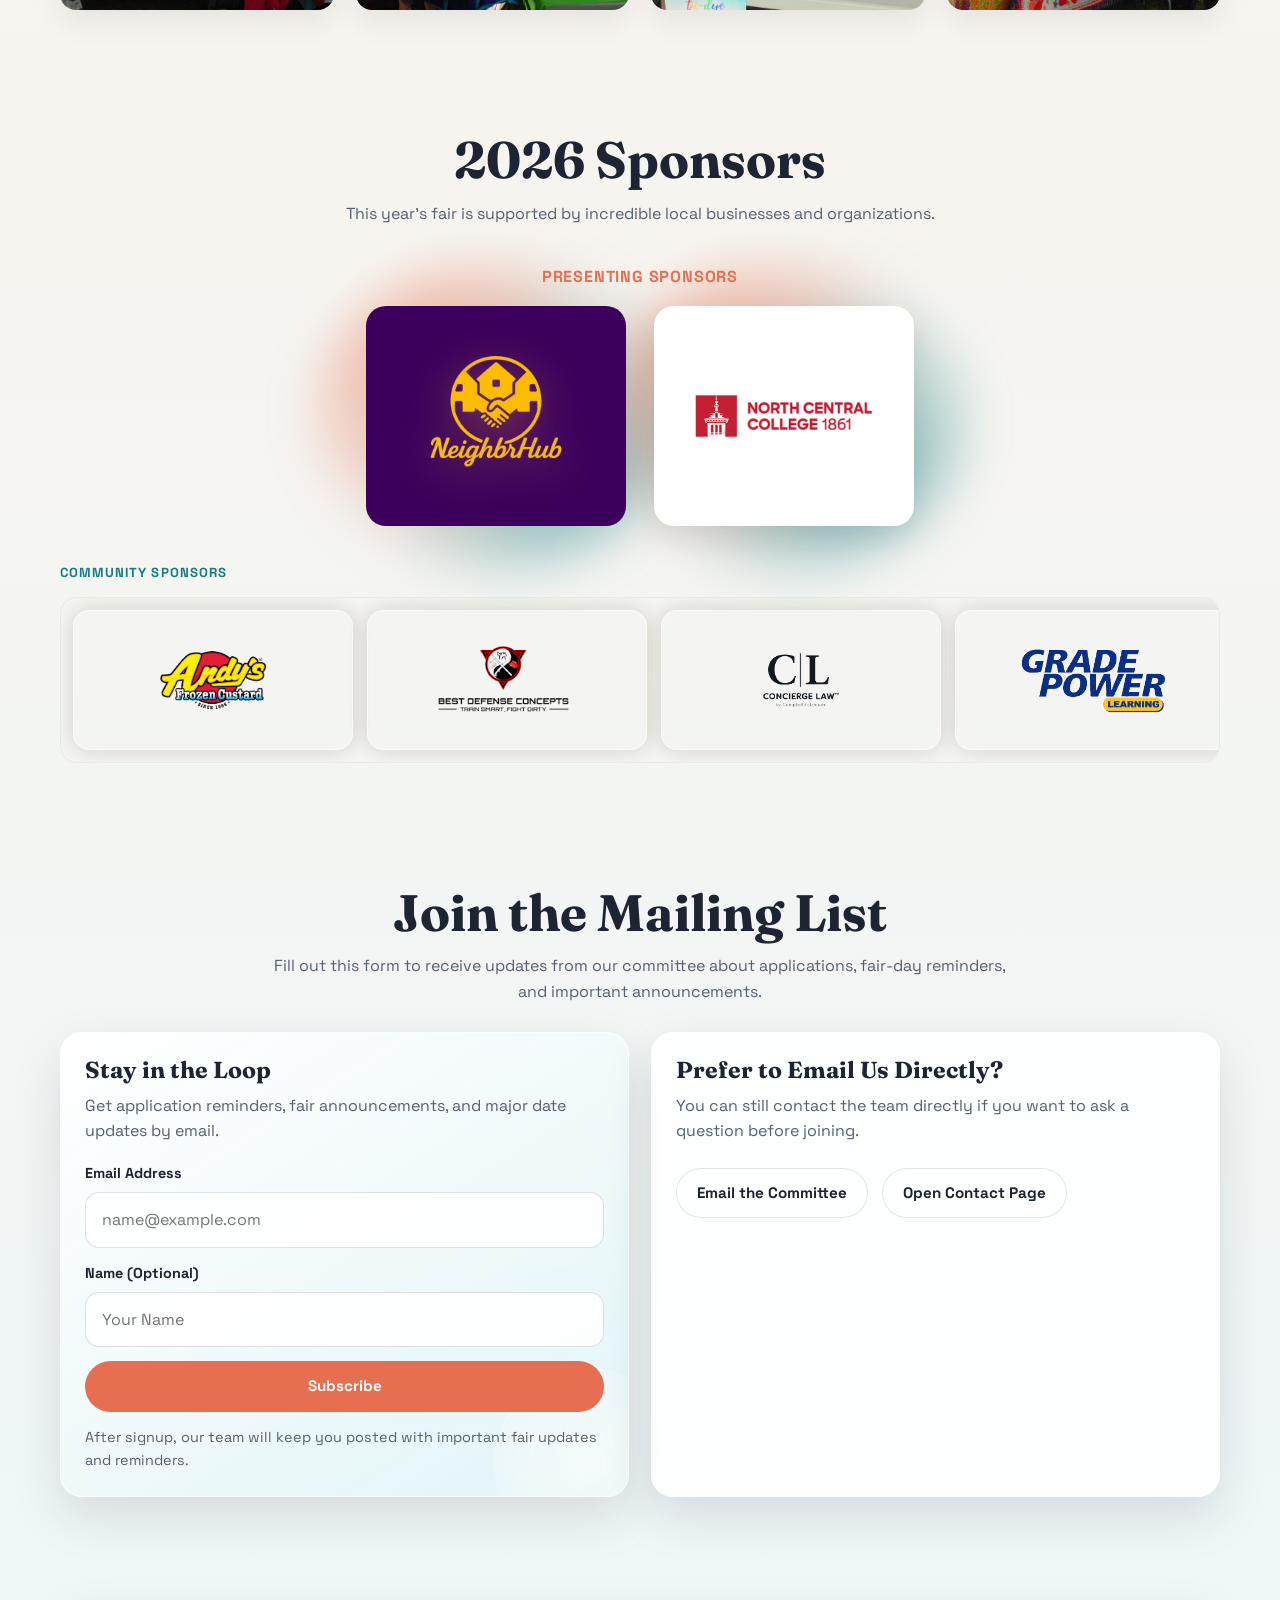
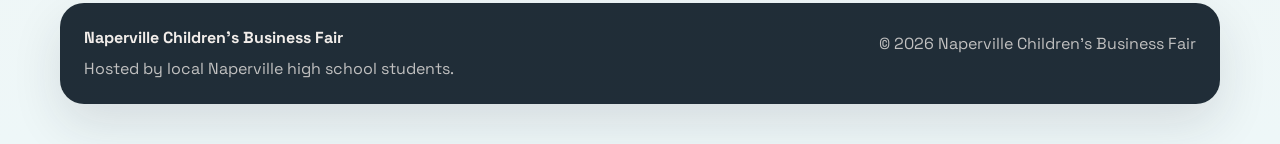
==== commit 21c159f5: "updated with removed background carousels final" ====
--- a/index.html
+++ b/index.html
@@ -177,12 +177,12 @@
           <div class="presenting-grid">
             <div class="presenting-card presenting-card--neighbrhub">
               <a href="http://neighbrhub.com/" target="_blank" rel="noopener noreferrer" aria-label="Visit Neighbrhub website">
-                <img class="presenting-logo-neighbrhub" src="assets/2026 sponsors/neighbrhub.png" alt="Neighbrhub logo" loading="lazy" />
+                <img class="presenting-logo-neighbrhub" src="assets/2026%20sponsors/neighbrhub.png" alt="Neighbrhub logo" loading="lazy" />
               </a>
             </div>
             <div class="presenting-card presenting-card--north-central">
               <a href="https://www.northcentralcollege.edu/" target="_blank" rel="noopener noreferrer" aria-label="Visit North Central College website">
-                <img src="assets/2026 sponsors/North-Central-College-Logo.png" alt="North Central College logo" loading="lazy" />
+                <img src="assets/2026%20sponsors/North-Central-College-Logo.png" alt="North Central College logo" loading="lazy" />
               </a>
             </div>
           </div>
@@ -192,20 +192,20 @@
           <p class="sponsor-ribbon-label">Community Sponsors</p>
           <div class="sponsor-marquee">
             <div class="sponsor-marquee-track">
-              <div class="sponsor-logo-card"><img src="assets/2026 sponsors/andyscustard.jpeg" alt="Andy's Frozen Custard logo" loading="lazy" /></div>
-              <div class="sponsor-logo-card"><img src="assets/2026 sponsors/bestdefenseconcepts.png" alt="Best Defense Concepts logo" loading="lazy" /></div>
-              <div class="sponsor-logo-card"><img src="assets/2026 sponsors/conciergelaw.png" alt="Concierge Law logo" loading="lazy" /></div>
-              <div class="sponsor-logo-card"><img src="assets/2026 sponsors/gradepower.jpeg" alt="Grade Power logo" loading="lazy" /></div>
-              <div class="sponsor-logo-card"><img src="assets/2026 sponsors/kendrascott.png" alt="Kendra Scott logo" loading="lazy" /></div>
-              <div class="sponsor-logo-card"><img src="assets/2026 sponsors/ndp.jpeg" alt="Notre Dame Parish logo" loading="lazy" /></div>
-              <div class="sponsor-logo-card"><img src="assets/2026 sponsors/raising cane's.png" alt="Raising Cane's logo" loading="lazy" /></div>
-              <div class="sponsor-logo-card"><img src="assets/2026 sponsors/andyscustard.jpeg" alt="Andy's Frozen Custard logo" loading="lazy" /></div>
-              <div class="sponsor-logo-card"><img src="assets/2026 sponsors/bestdefenseconcepts.png" alt="Best Defense Concepts logo" loading="lazy" /></div>
-              <div class="sponsor-logo-card"><img src="assets/2026 sponsors/conciergelaw.png" alt="Concierge Law logo" loading="lazy" /></div>
-              <div class="sponsor-logo-card"><img src="assets/2026 sponsors/gradepower.jpeg" alt="Grade Power logo" loading="lazy" /></div>
-              <div class="sponsor-logo-card"><img src="assets/2026 sponsors/kendrascott.png" alt="Kendra Scott logo" loading="lazy" /></div>
-              <div class="sponsor-logo-card"><img src="assets/2026 sponsors/ndp.jpeg" alt="Notre Dame Parish logo" loading="lazy" /></div>
-              <div class="sponsor-logo-card"><img src="assets/2026 sponsors/raising cane's.png" alt="Raising Cane's logo" loading="lazy" /></div>
+              <div class="sponsor-logo-card"><img src="assets/2026%20sponsors/andyscustard.png" alt="Andy's Frozen Custard logo" loading="lazy" /></div>
+              <div class="sponsor-logo-card"><img src="assets/2026%20sponsors/bestdefenseconcepts.png" alt="Best Defense Concepts logo" loading="lazy" /></div>
+              <div class="sponsor-logo-card"><img src="assets/2026%20sponsors/conciergelaw.png" alt="Concierge Law logo" loading="lazy" /></div>
+              <div class="sponsor-logo-card"><img src="assets/2026%20sponsors/gradepower.png" alt="Grade Power logo" loading="lazy" /></div>
+              <div class="sponsor-logo-card"><img src="assets/2026%20sponsors/kendrascott.png" alt="Kendra Scott logo" loading="lazy" /></div>
+              <div class="sponsor-logo-card"><img src="assets/2026%20sponsors/ndp.png" alt="Notre Dame Parish logo" loading="lazy" /></div>
+              <div class="sponsor-logo-card"><img src="assets/2026%20sponsors/raising-cane%27s.png" alt="Raising Cane's logo" loading="lazy" /></div>
+              <div class="sponsor-logo-card"><img src="assets/2026%20sponsors/andyscustard.png" alt="Andy's Frozen Custard logo" loading="lazy" /></div>
+              <div class="sponsor-logo-card"><img src="assets/2026%20sponsors/bestdefenseconcepts.png" alt="Best Defense Concepts logo" loading="lazy" /></div>
+              <div class="sponsor-logo-card"><img src="assets/2026%20sponsors/conciergelaw.png" alt="Concierge Law logo" loading="lazy" /></div>
+              <div class="sponsor-logo-card"><img src="assets/2026%20sponsors/gradepower.png" alt="Grade Power logo" loading="lazy" /></div>
+              <div class="sponsor-logo-card"><img src="assets/2026%20sponsors/kendrascott.png" alt="Kendra Scott logo" loading="lazy" /></div>
+              <div class="sponsor-logo-card"><img src="assets/2026%20sponsors/ndp.png" alt="Notre Dame Parish logo" loading="lazy" /></div>
+              <div class="sponsor-logo-card"><img src="assets/2026%20sponsors/raising-cane%27s.png" alt="Raising Cane's logo" loading="lazy" /></div>
             </div>
           </div>
         </div>
@@ -279,4 +279,4 @@
     <script src="gemini-config.js"></script>
     <script src="site.js"></script>
   </body>
-</html>+</html>
--- a/styles.css
+++ b/styles.css
@@ -1561,6 +1561,11 @@
   height: auto;
   max-height: 78px;
   object-fit: contain;
+}
+
+.sponsor-logo-card img[src*="kendrascott.png"],
+.sponsor-logo-card img[src*="ndp.png"] {
+  max-height: 104px;
 }
 
 .footer {
@@ -2195,4 +2200,4 @@
   max-width: 84%;
   max-height: 84%;
   object-fit: contain;
-}+}
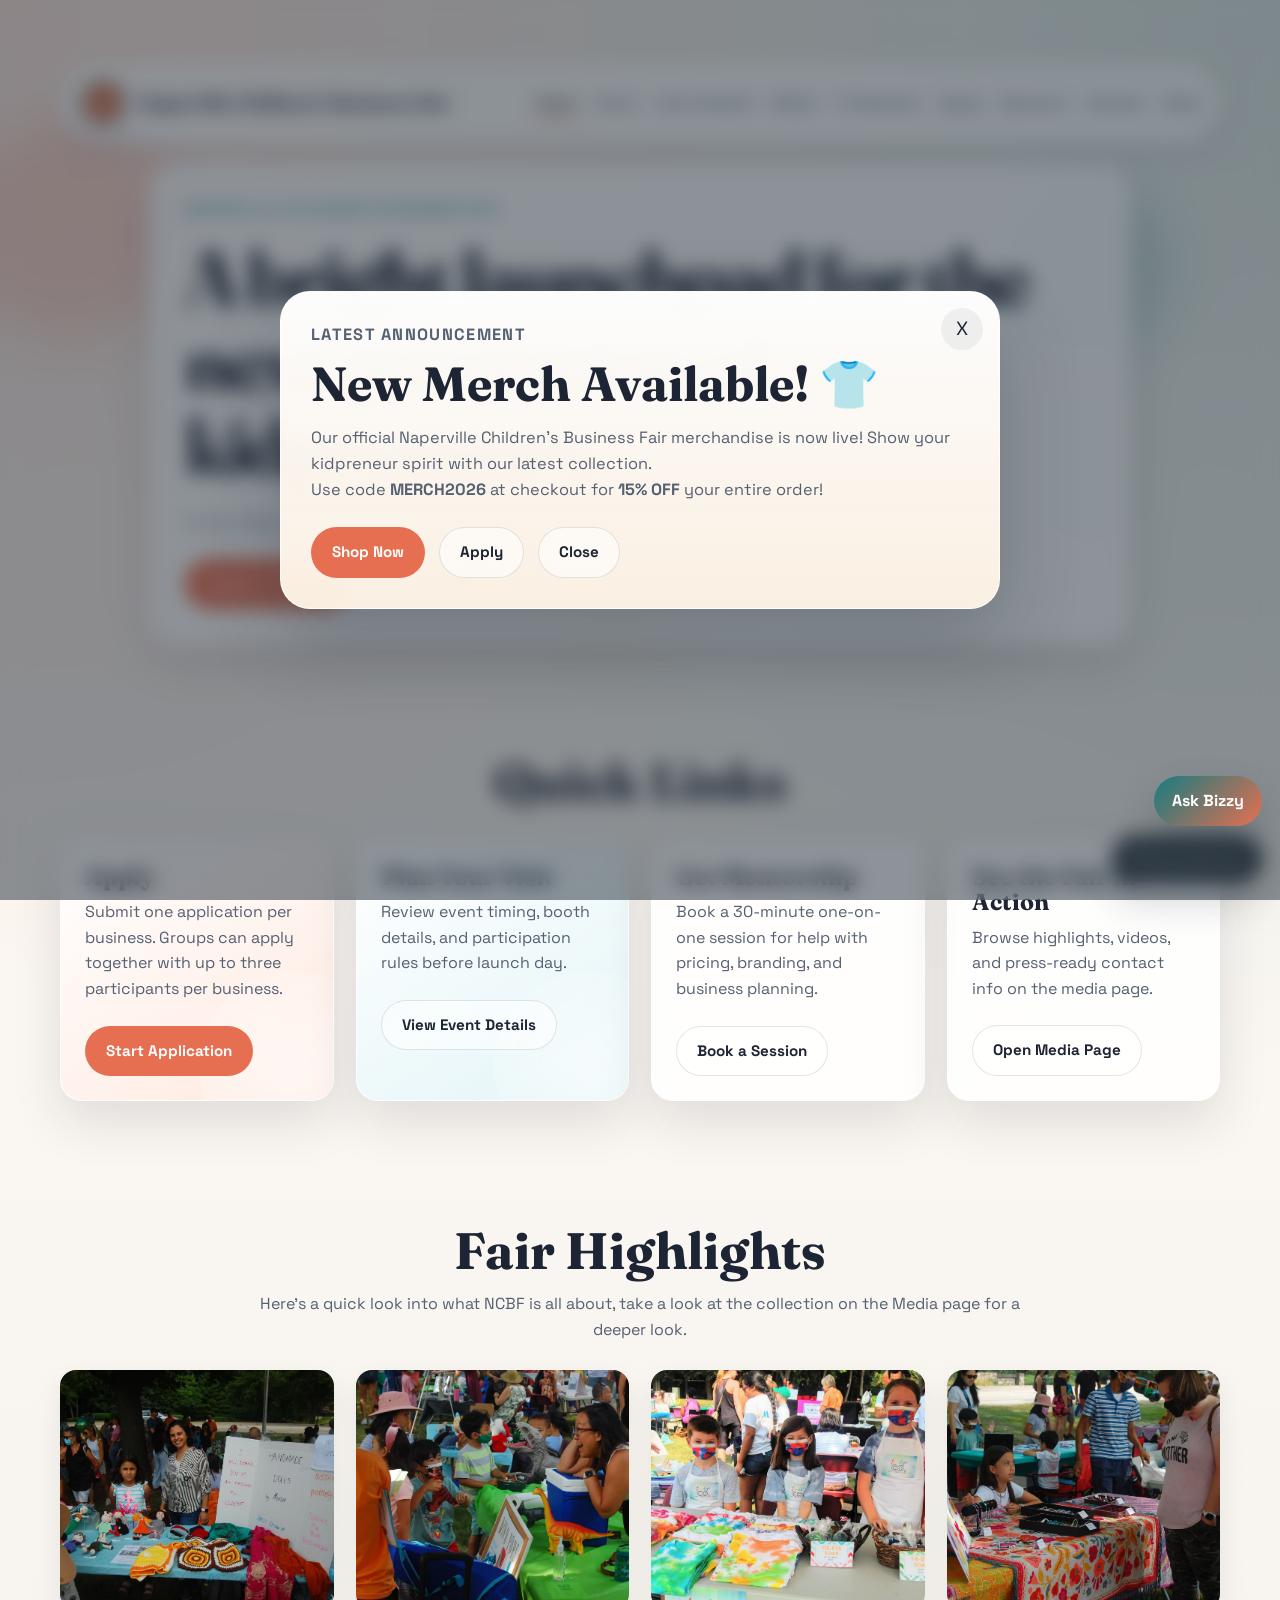
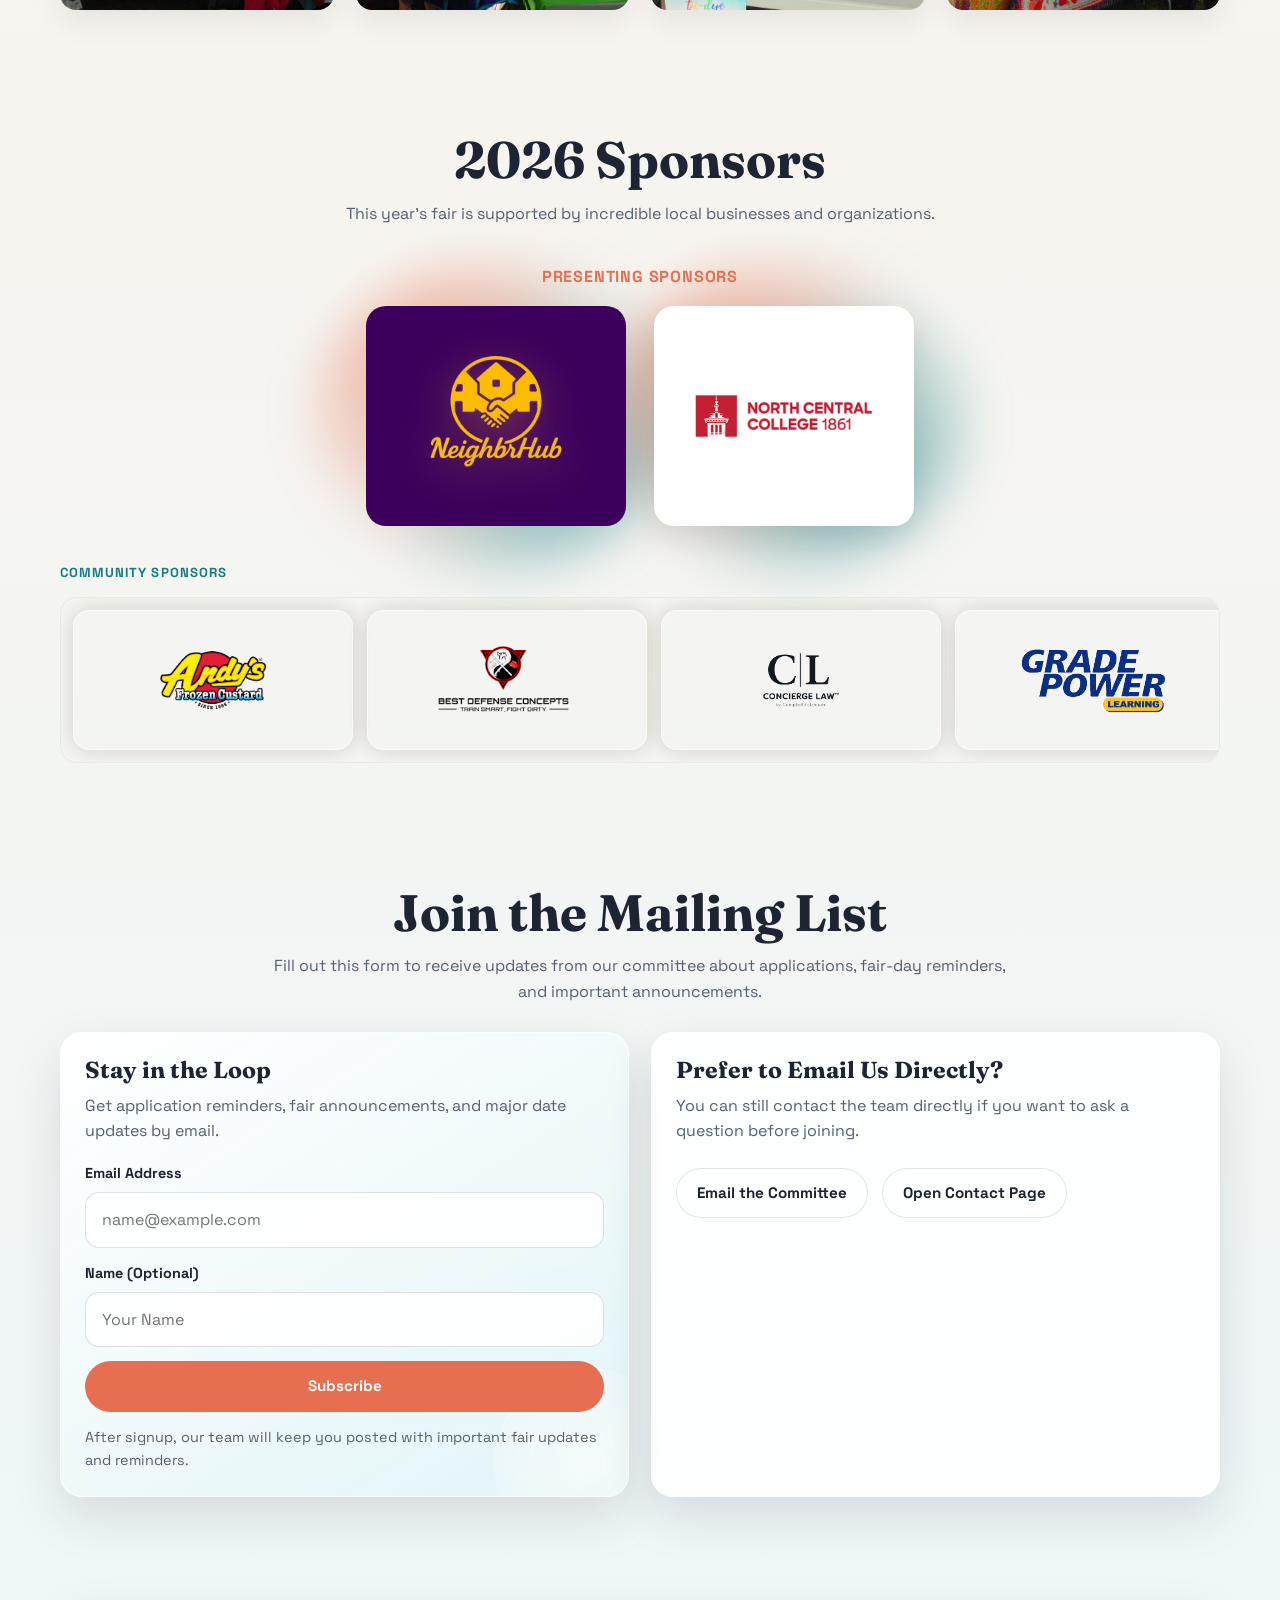
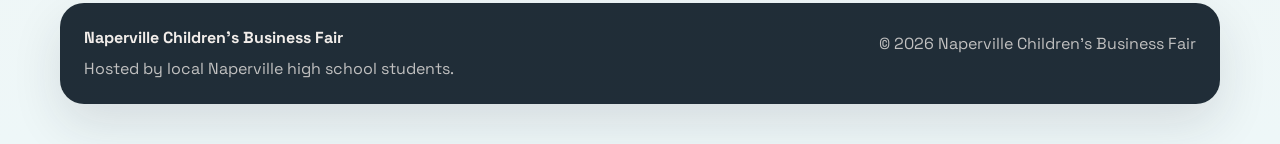
==== commit c09d298a: "mobile update" ====
--- a/index.html
+++ b/index.html
@@ -2,7 +2,7 @@
 <html lang="en">
   <head>
     <meta charset="utf-8" />
-    <meta name="viewport" content="width=device-width, initial-scale=1" />
+    <meta name="viewport" content="width=device-width, initial-scale=1, viewport-fit=cover" />
     <title>Naperville Children's Business Fair</title>
     <meta
       name="description"
--- a/styles.css
+++ b/styles.css
@@ -1757,7 +1757,7 @@
 
 @media (max-width: 720px) {
   html {
-    scroll-padding-top: 84px;
+    scroll-padding-top: 76px;
   }
 
   .announcement-bar {
@@ -1765,43 +1765,68 @@
   }
 
   .nav {
-    position: relative;
-    z-index: 90;
-    top: 0;
-    margin: 72px 14px 0;
-    padding: 16px;
-    border-radius: 24px;
+    position: sticky;
+    z-index: 120;
+    top: max(10px, env(safe-area-inset-top));
+    width: auto;
+    max-width: none;
+    margin: 12px 12px 0;
+    padding: 10px 12px;
+    border-radius: 20px;
     display: grid;
-    grid-template-columns: 1fr auto;
+    grid-template-columns: minmax(0, 1fr) auto;
     align-items: center;
-    gap: 12px;
+    gap: 10px;
+  }
+
+  .logo {
+    gap: 9px;
+    font-size: clamp(0.88rem, 4vw, 1rem);
+    line-height: 1.08;
+  }
+
+  .logo img {
+    width: 40px;
+    height: 40px;
+    flex: 0 0 auto;
+  }
+
+  .logo span {
+    min-width: 0;
+    display: -webkit-box;
+    overflow: hidden;
+    -webkit-box-orient: vertical;
+    -webkit-line-clamp: 2;
   }
 
   .nav-links {
     position: fixed;
-    top: 78px;
+    top: calc(max(10px, env(safe-area-inset-top)) + 64px);
+    left: 12px;
     right: 12px;
-    width: min(320px, 86vw);
-    max-height: calc(100vh - 116px);
-    overflow-y: auto;
-    padding: 18px 16px;
+    z-index: 130;
+    width: auto;
+    max-height: calc(100dvh - 88px - env(safe-area-inset-top));
+    padding: 12px;
     display: flex;
     flex-direction: column;
     align-items: stretch;
-    gap: 12px;
+    gap: 6px;
     isolation: isolate;
-    overflow: hidden auto;
+    overflow-y: auto;
+    overscroll-behavior: contain;
     border: 1px solid rgba(255, 255, 255, 0.62);
-    border-radius: 22px;
+    border-radius: 20px;
     background: linear-gradient(
       135deg,
-      rgba(255, 255, 255, 0.56),
-      rgba(229, 247, 249, 0.46),
-      rgba(255, 237, 226, 0.46)
+      rgba(255, 255, 255, 0.94),
+      rgba(229, 247, 249, 0.88),
+      rgba(255, 237, 226, 0.88)
     );
     backdrop-filter: blur(18px) saturate(130%);
     box-shadow: 0 22px 52px rgba(20, 33, 44, 0.22);
-    transform: translateX(105%) scale(0.98);
+    transform: translateY(-8px) scale(0.98);
+    transform-origin: top center;
     opacity: 0;
     pointer-events: none;
     transition: transform 0.28s ease, opacity 0.22s ease;
@@ -1825,7 +1850,7 @@
   }
 
   .nav.nav-open .nav-links {
-    transform: translateX(0) scale(1);
+    transform: translateY(0) scale(1);
     opacity: 1;
     pointer-events: auto;
   }
@@ -1834,13 +1859,19 @@
     display: inline-flex;
     align-items: center;
     justify-content: center;
+    min-width: 64px;
+    min-height: 44px;
+    padding: 10px 14px;
   }
 
   .nav-links a {
-    font-size: 1.02rem;
+    min-height: 44px;
+    display: flex;
+    align-items: center;
+    font-size: 1rem;
     width: 100%;
     text-align: left;
-    padding: 8px 10px;
+    padding: 9px 12px;
     border-radius: 12px;
   }
 
@@ -1856,8 +1887,30 @@
 
   .hero-copy,
   .hero-card,
+  .media-card,
+  .gallery-card,
+  .social-card,
   .announcement-panel {
-    padding: 24px;
+    padding: 18px;
+    border-radius: 18px;
+  }
+
+  .section {
+    padding-top: 34px;
+    padding-bottom: 52px;
+  }
+
+  .section-header {
+    margin-bottom: 20px;
+    text-align: left;
+  }
+
+  .section-header h2 {
+    font-size: clamp(1.95rem, 9vw, 2.55rem);
+  }
+
+  .section-header p {
+    font-size: 0.96rem;
   }
 
   .announcement-fab {
@@ -1898,30 +1951,110 @@
   }
 
   .media-viewer-grid {
-    grid-template-columns: repeat(auto-fill, minmax(118px, 1fr));
-    max-height: 620px;
+    grid-template-columns: repeat(2, minmax(0, 1fr));
+    gap: 10px;
+    max-height: none;
+    overflow: visible;
+    padding: 0;
+  }
+
+  .media-viewer-toolbar {
+    display: grid;
+    gap: 10px;
+    margin-bottom: 14px;
+  }
+
+  .media-viewer-filters {
+    display: grid;
+    grid-template-columns: repeat(3, minmax(0, 1fr));
+    gap: 8px;
+  }
+
+  .media-viewer-filter {
+    min-height: 44px;
+    padding: 9px 8px;
+    font-size: 0.86rem;
+    text-align: center;
+  }
+
+  .media-viewer-count {
+    font-size: 0.86rem;
+  }
+
+  .media-viewer-tile {
+    border-radius: 12px;
+  }
+
+  .media-viewer-badge {
+    left: 8px;
+    bottom: 8px;
+    font-size: 0.7rem;
+  }
+
+  .video-frame,
+  .social-embed {
+    border-radius: 14px;
+  }
+
+  .social-embed,
+  .social-embed iframe {
+    min-height: 320px;
   }
 
   .media-lightbox {
-    padding: 12px;
+    align-items: stretch;
+    padding: max(10px, env(safe-area-inset-top)) 10px max(10px, env(safe-area-inset-bottom));
   }
 
   .media-lightbox__panel {
     width: 100%;
-    height: 84vh;
+    height: calc(100dvh - 20px - env(safe-area-inset-top) - env(safe-area-inset-bottom));
+    padding-bottom: 58px;
+    gap: 10px;
+  }
+
+  .media-lightbox__stage {
+    border-radius: 18px;
+  }
+
+  .media-lightbox__caption {
+    min-height: 42px;
+    padding: 0 58px;
+    font-size: 0.9rem;
   }
 
   .media-lightbox__close {
-    top: 8px;
-    right: 8px;
+    top: 10px;
+    right: 10px;
+    width: 46px;
+    height: 46px;
+  }
+
+  .media-lightbox__nav {
+    top: auto;
+    bottom: 0;
+    width: 48px;
+    height: 48px;
+    transform: none;
   }
 
   .media-lightbox__nav--prev {
-    left: 8px;
+    left: 0;
   }
 
   .media-lightbox__nav--next {
-    right: 8px;
+    right: 0;
+  }
+}
+
+@media (hover: none) {
+  .media-viewer-filter:hover {
+    transform: none;
+  }
+
+  .media-viewer-tile:hover {
+    transform: none;
+    box-shadow: var(--shadow-soft);
   }
 }
 
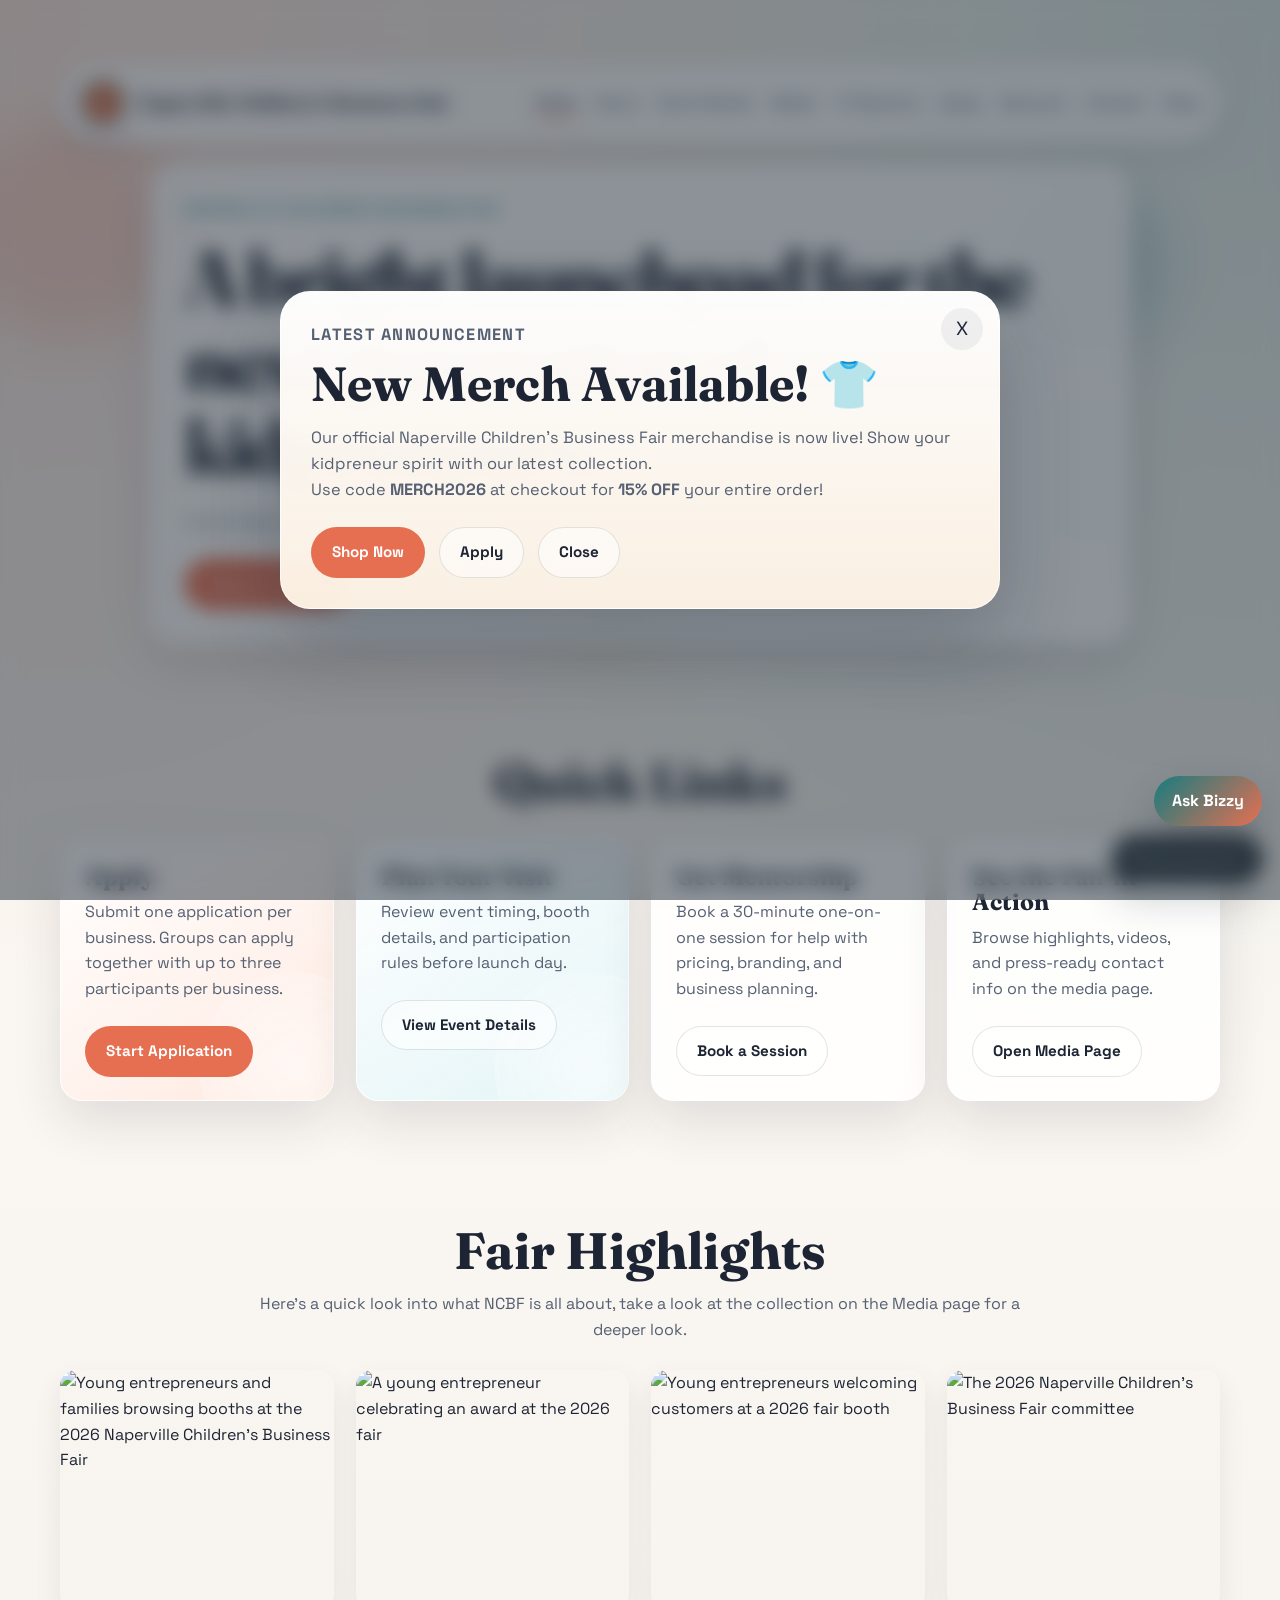
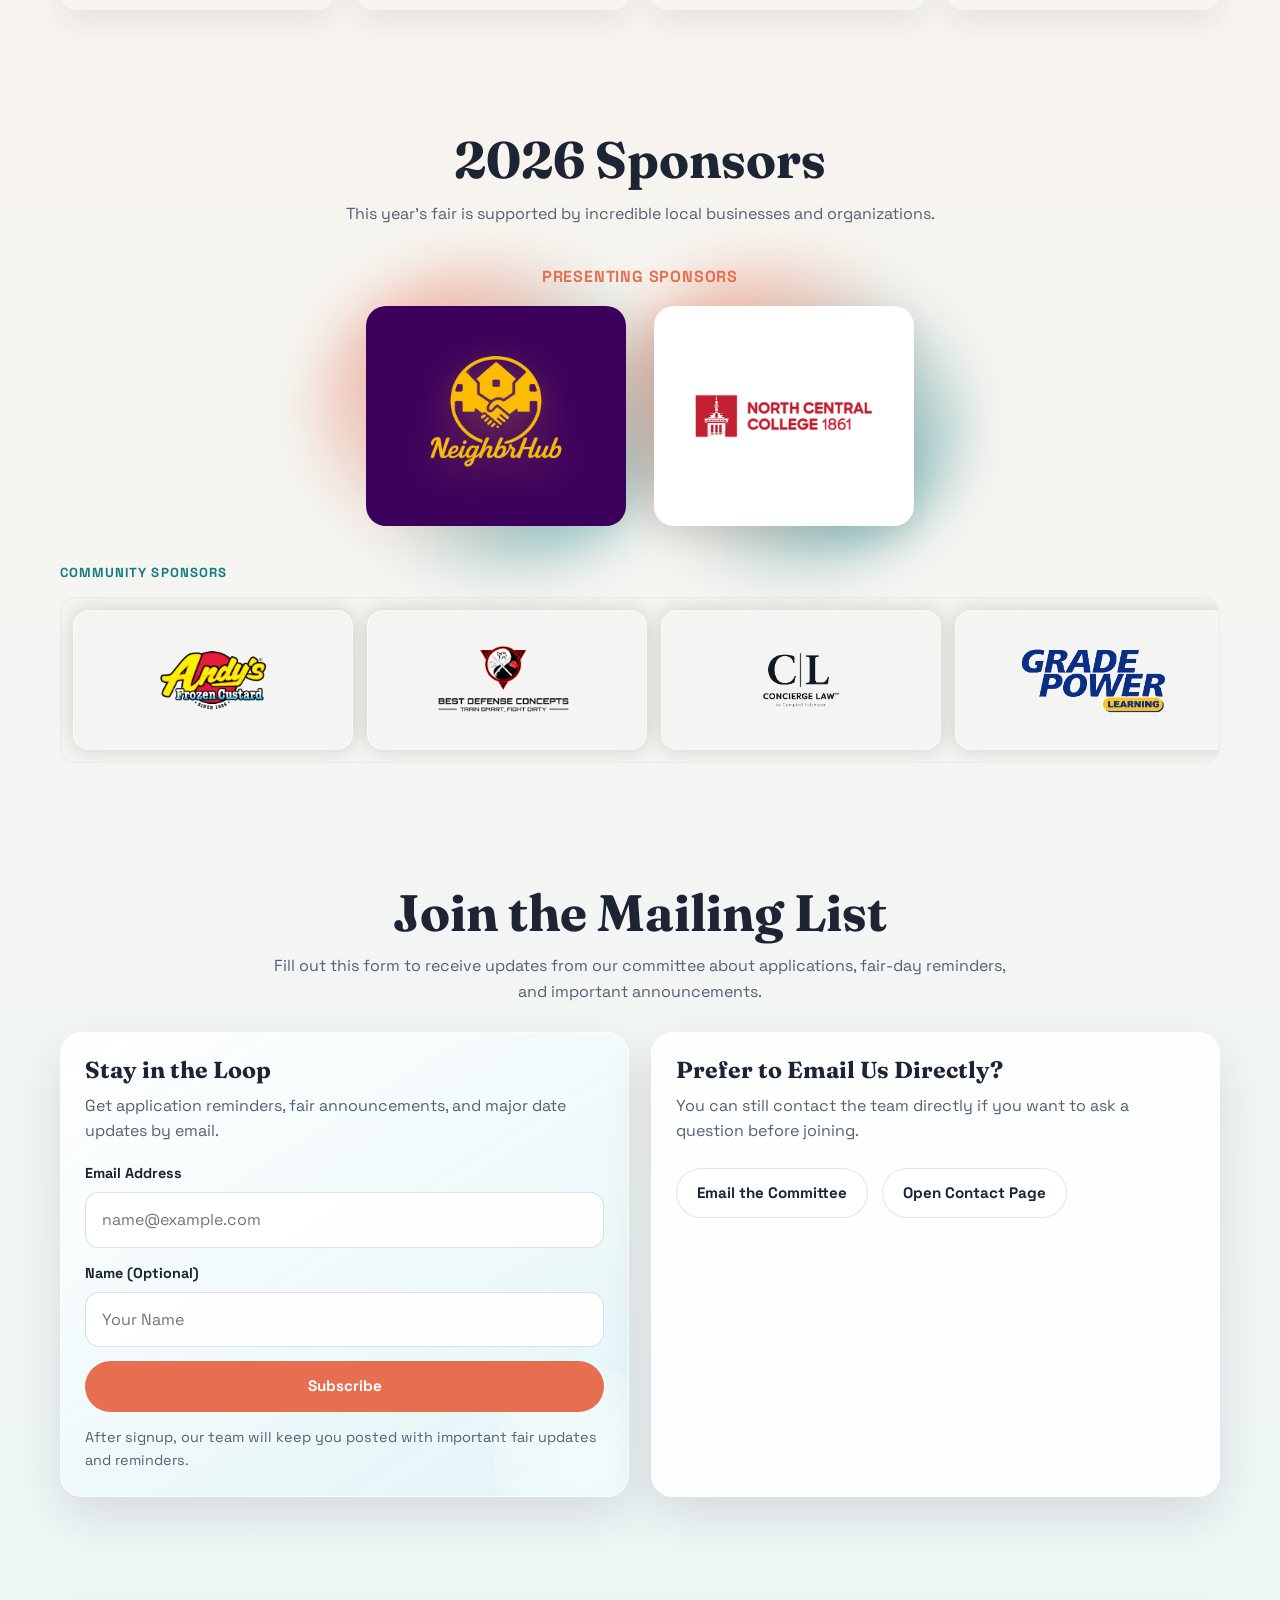
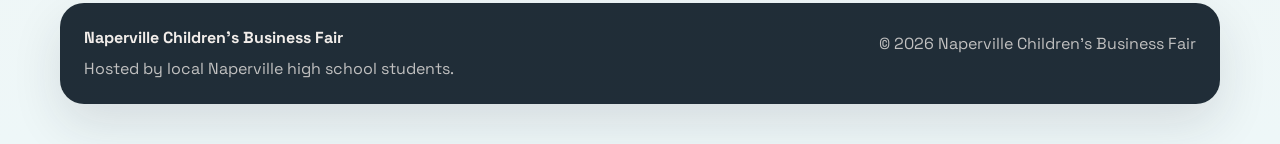
==== commit 66c2829c: "updated media gallery" ====
--- a/index.html
+++ b/index.html
@@ -144,23 +144,23 @@
         <div class="photo-grid">
           <img
             class="reveal"
-            src="assets/cbf old/00debcb83e10bfd27d9169e59e105cc6.JPG"
-            alt="Young entrepreneurs presenting their businesses at a previous Naperville fair"
-          />
-          <img
-            class="reveal"
-            src="assets/cbf old/592543899123fb5821ab781129827c72.JPG"
-            alt="Community partners supporting the Naperville Children's Business Fair"
-          />
-          <img
-            class="reveal"
-            src="assets/cbf old/6ced1bd07eebd510e497b42f79b19a4b.JPG"
-            alt="Kidpreneurs sharing products with fair visitors"
-          />
-          <img
-            class="reveal"
-            src="assets/cbf old/1191600ba48effa74672825a049d6c10.JPG"
-            alt="Families and students enjoying the fair together"
+            src="assets/CBF2026/DSC02340.JPG"
+            alt="Young entrepreneurs and families browsing booths at the 2026 Naperville Children's Business Fair"
+          />
+          <img
+            class="reveal"
+            src="assets/CBF2026/DSC02310.JPG"
+            alt="A young entrepreneur celebrating an award at the 2026 fair"
+          />
+          <img
+            class="reveal"
+            src="assets/CBF2026/DSC02260.JPG"
+            alt="Young entrepreneurs welcoming customers at a 2026 fair booth"
+          />
+          <img
+            class="reveal"
+            src="assets/CBF2026/DSC02370.JPG"
+            alt="The 2026 Naperville Children's Business Fair committee"
           />
         </div>
       </section>
--- a/styles.css
+++ b/styles.css
@@ -1209,6 +1209,26 @@
   height: 100%;
   min-height: 360px;
   border: 0;
+}
+
+.instagram-embed {
+  margin-top: 18px;
+  min-height: 420px;
+  max-height: 520px;
+  overflow: auto;
+  border-radius: var(--radius-sm);
+  background: rgba(255, 255, 255, 0.75);
+}
+
+.instagram-embed .instagram-media {
+  width: calc(100% - 2px) !important;
+  min-width: 0 !important;
+  margin: 0 auto !important;
+}
+
+.media-viewer-load-more {
+  display: block;
+  margin: 22px auto 0;
 }
 
 .video-frame {
